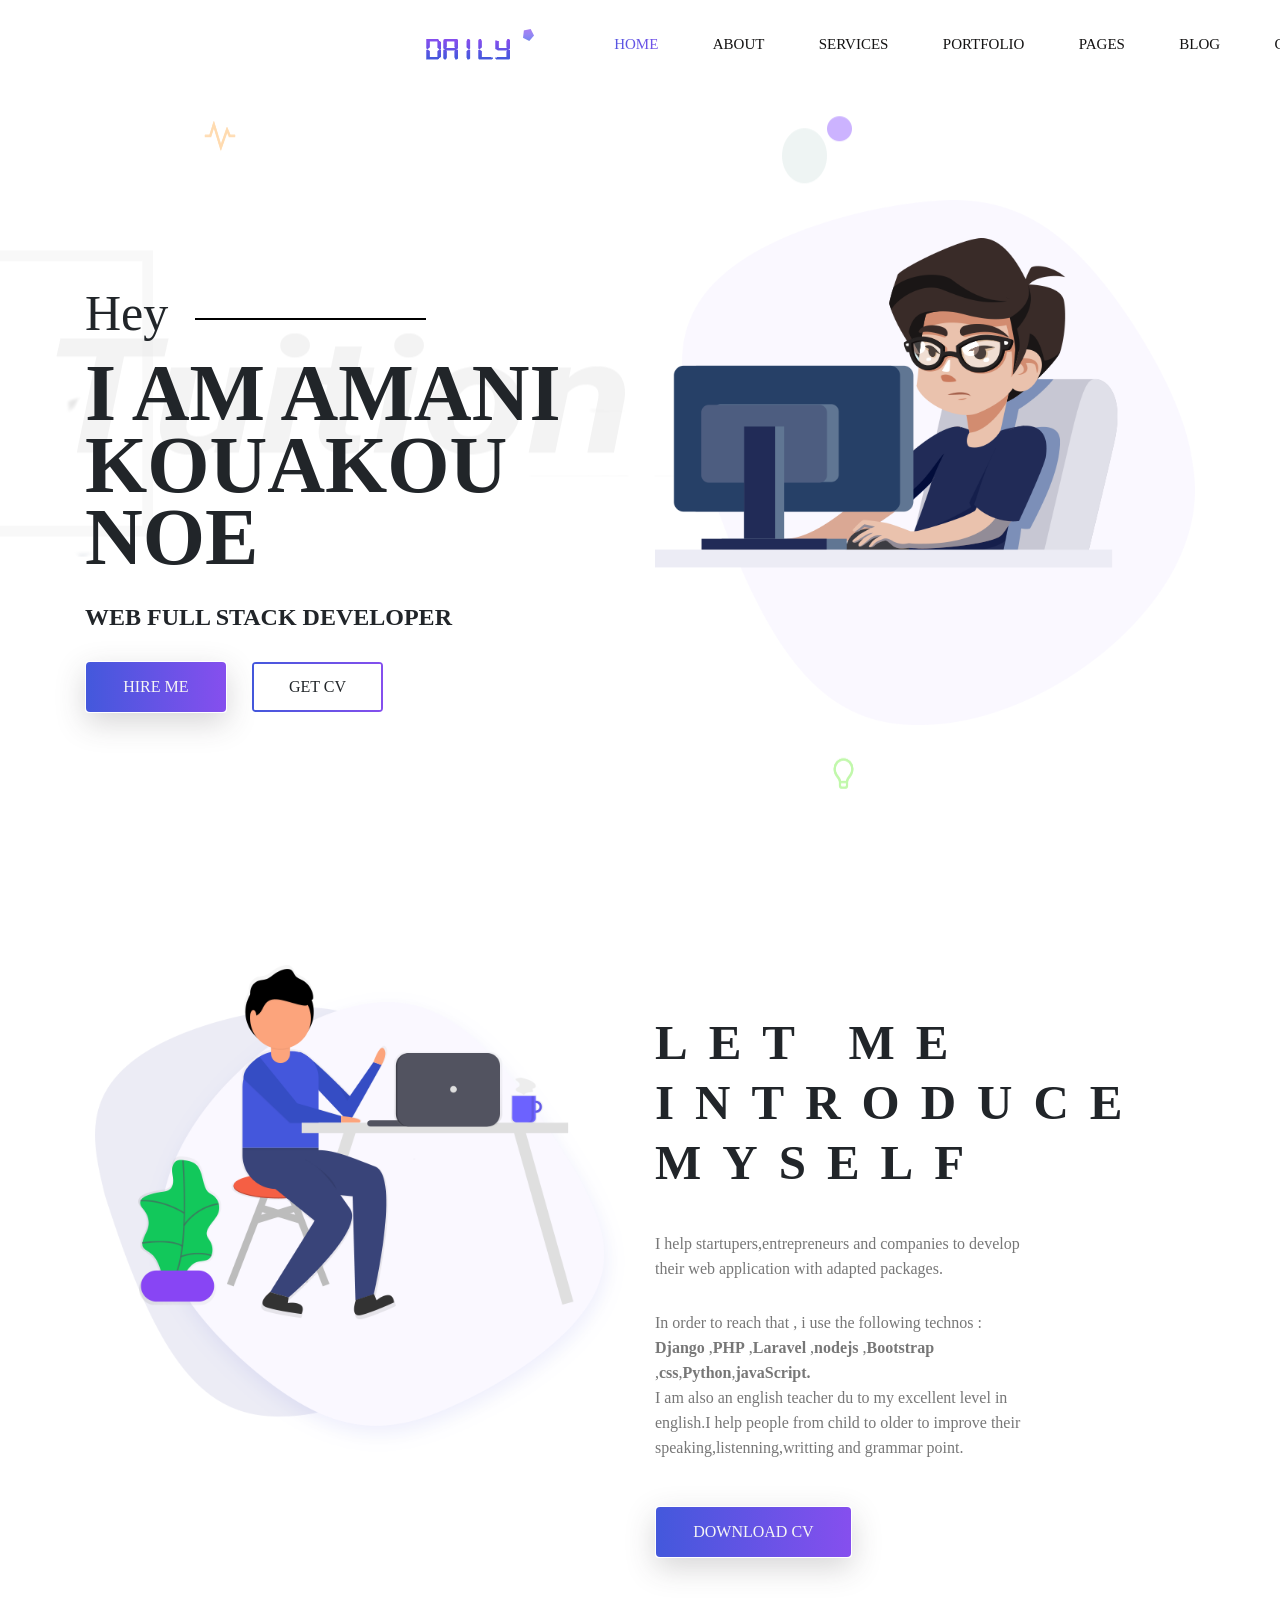
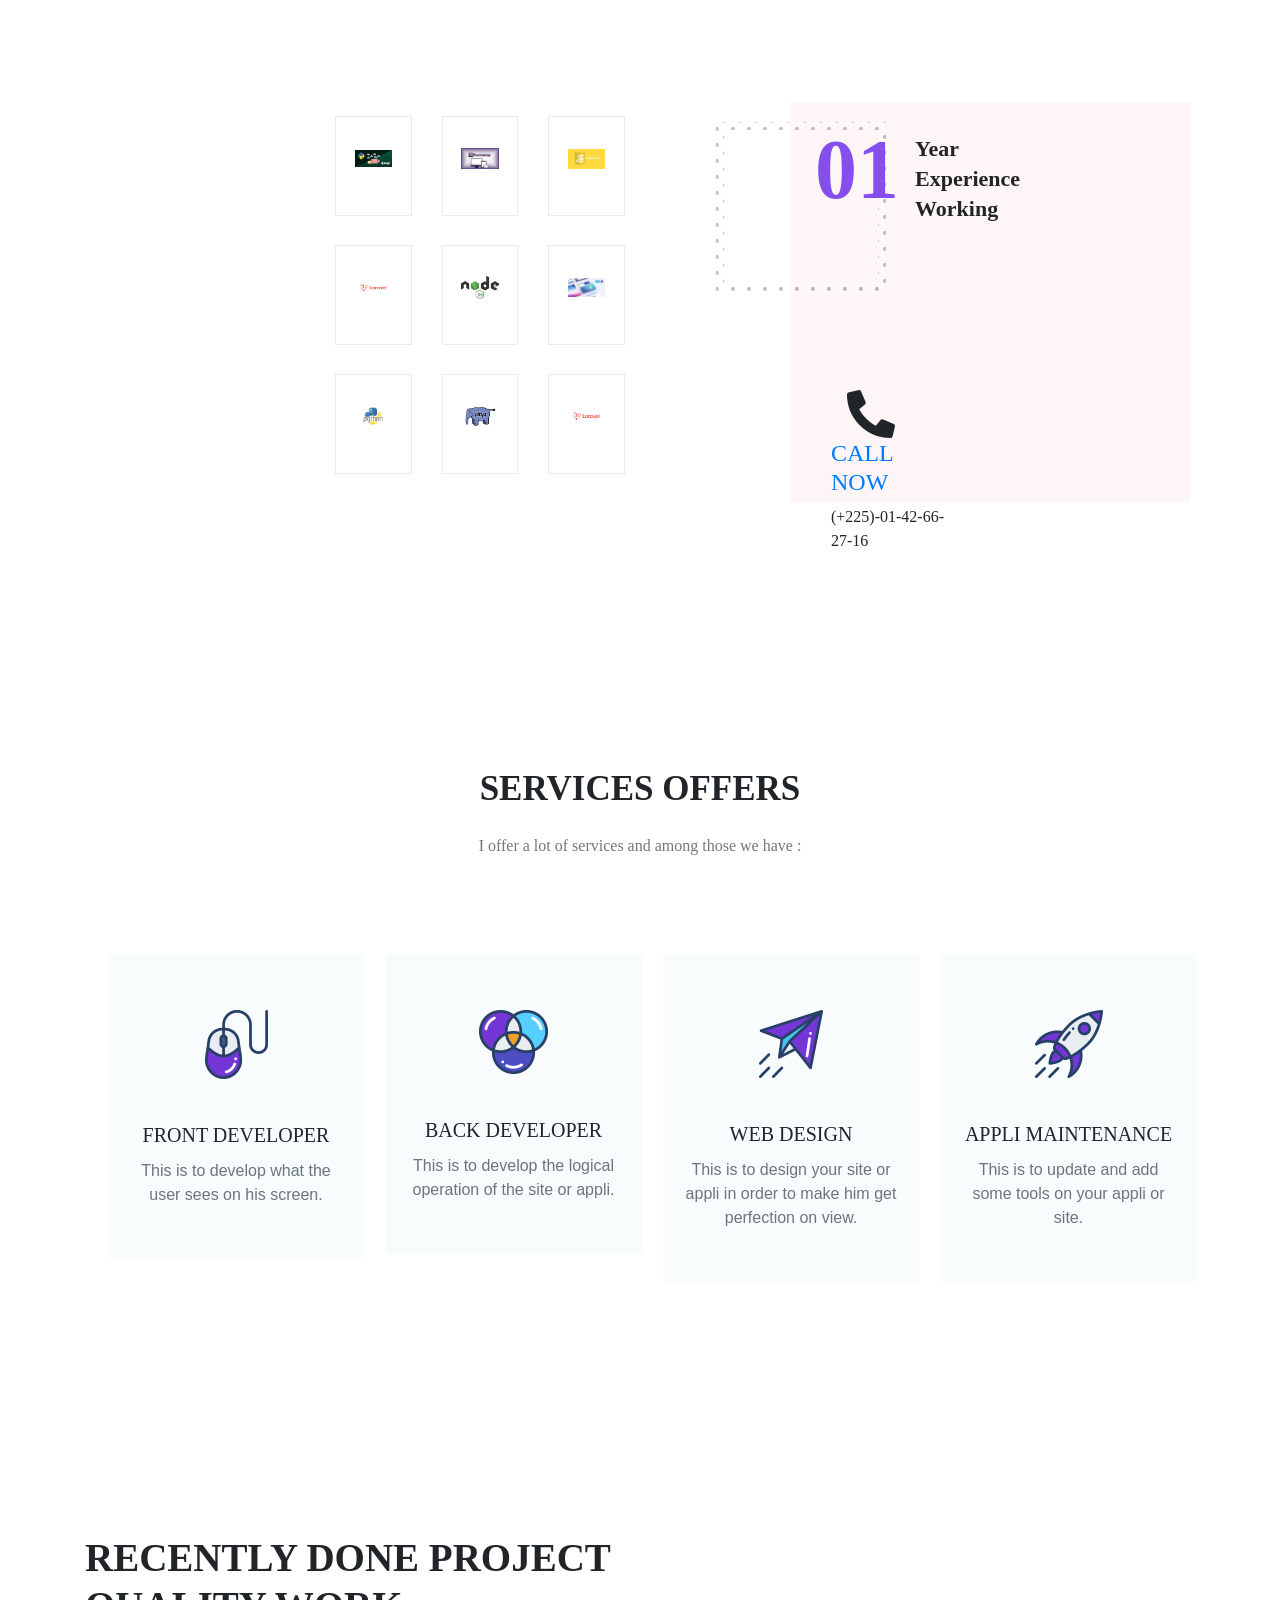
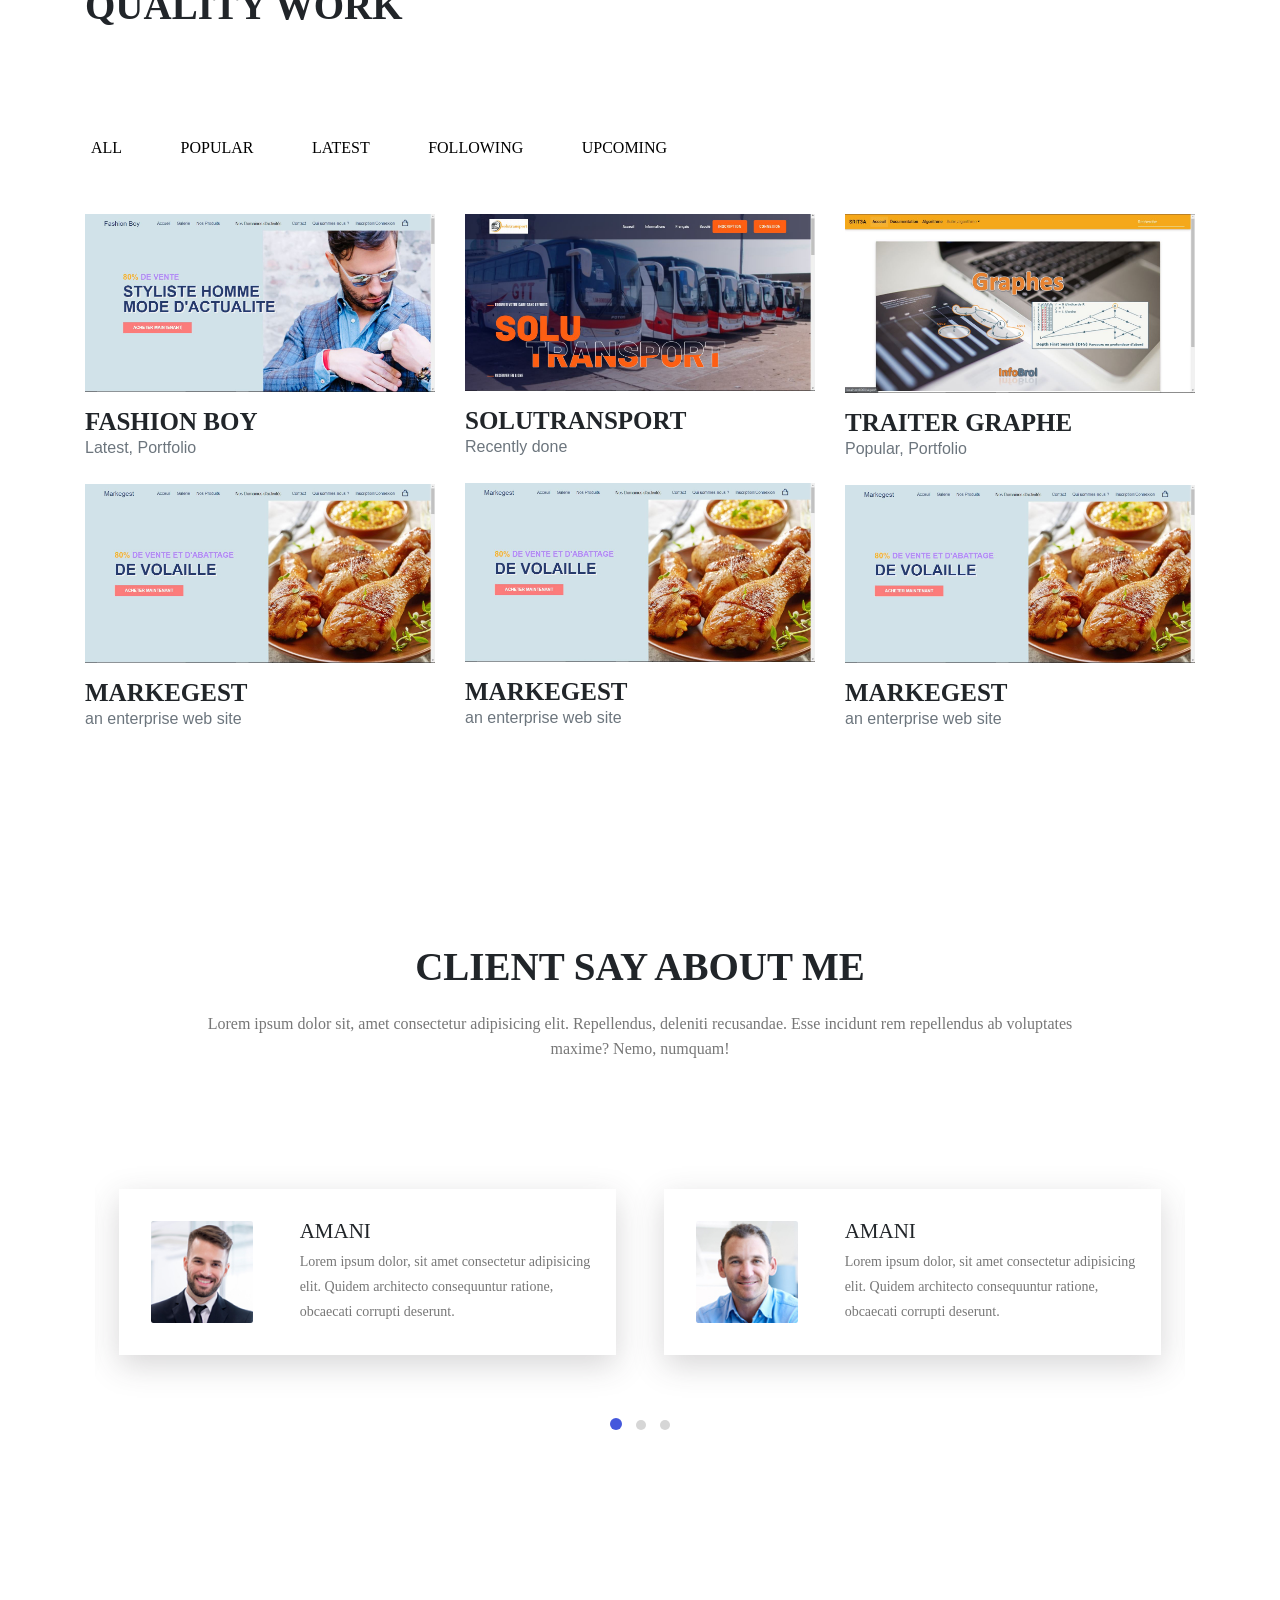
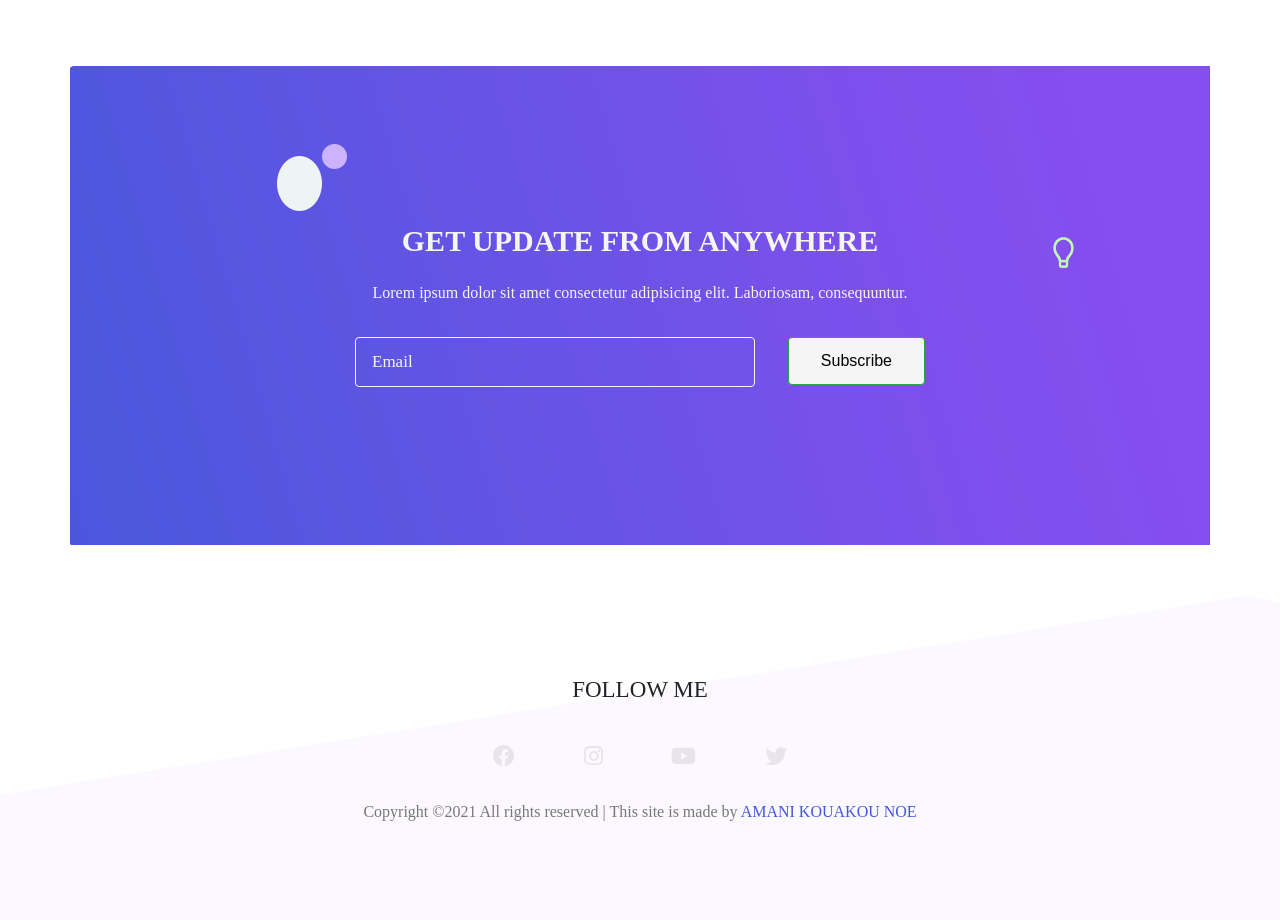
==== home.html @ 94e67806 "transformation en php" ====
<!DOCTYPE html>
<html lang="en">

<head>
    <meta charset="UTF-8">
    <meta name="viewport" content="width=device-width, initial-scale=1.0">
    <meta http-equiv="X-UA-Compatible" content="ie=edge">
    <title>AMANI NOE</title>


    <!--  Bootstrap css file  -->
    <link rel="stylesheet" href="./css/bootstrap.min.css">

    <!--  font awesome icons  -->
    <link rel="stylesheet" href="./css/all.min.css">


    <!--  Magnific Popup css file  -->
    <link rel="stylesheet" href="./vendor/Magnific-Popup/dist/magnific-popup.css">


    <!--  Owl-carousel css file  -->
    <link rel="stylesheet" href="./vendor/owl-carousel/css/owl.carousel.min.css">
    <link rel="stylesheet" href="./vendor/owl-carousel/css/owl.theme.default.min.css">


    <!--  custom css file  -->
    <link rel="stylesheet" href="./css/style.css">

    <!--  Responsive css file  -->
    <link rel="stylesheet" href="./css/responsive.css">

</head>

<body>


    <!--  ======================= Start Header Area ============================== -->

    <header class="header_area">
        <div class="main-menu">
            <nav class="navbar navbar-expand-lg navbar-light">
                <a class="navbar-brand" href="#"><img src="./img/logo.png" alt="logo"></a>
                <button class="navbar-toggler" type="button" data-toggle="collapse" data-target="#navbarNav"
                    aria-controls="navbarNav" aria-expanded="false" aria-label="Toggle navigation">
                    <span class="navbar-toggler-icon"></span>
                </button>
                <div class="collapse navbar-collapse" id="navbarNav">
                    <div class="mr-auto"></div>
                    <ul class="navbar-nav">
                        <li class="nav-item active">
                            <a class="nav-link" href="#">Home <span class="sr-only">(current)</span></a>
                        </li>
                        <li class="nav-item">
                            <a class="nav-link" href="#">about</a>
                        </li>
                        <li class="nav-item">
                            <a class="nav-link" href="#">services</a>
                        </li>
                        <li class="nav-item">
                            <a class="nav-link" href="#">portfolio</a>
                        </li>
                        <li class="nav-item">
                            <a class="nav-link" href="#">pages</a>
                        </li>
                        <li class="nav-item">
                            <a class="nav-link" href="#">blog</a>
                        </li>
                        <li class="nav-item">
                            <a class="nav-link" href="#">contact</a>
                        </li>

                    </ul>
                </div>
            </nav>
        </div>
    </header>

    <!--  ======================= End Header Area ============================== -->

    <!--  ======================= Start Main Area ================================ -->
    <main class="site-main">


        <!--  ======================= Start Banner Area =======================  -->
        <section class="site-banner">
            <div class="container">
                <div class="row">
                    <div class="col-lg-6 col-md-12 site-title">
                        <h3 class="title-text">Hey</h3>
                        <h1 class="title-text text-uppercase">I am AMANI KOUAKOU NOE</h1>
                        <h4 class="title-text text-uppercase">Web Full Stack Developer</h4>
                        <div class="site-buttons">
                            <div class="d-flex flex-row flex-wrap">
                                <button type="button" class="btn button primary-button mr-4 text-uppercase">hire
                                    me</button>
                                <button type="button" class="btn button secondary-button text-uppercase">Get cv</button>
                            </div>
                        </div>
                    </div>
                    <div class="col-lg-6 col-md-12 banner-image">
                        <img src="./img/banner/banner-image.png" alt="banner-img" class="img-fluid">
                    </div>
                </div>
            </div>
        </section>
        <!--  ======================= End Banner Area =======================  -->

        <!--  ========================= About Area ==========================  -->

        <section class="about-area">
            <div class="container-fluid">
                <div class="row">
                    <div class="col-lg-6 col-md-12">
                        <div class="about-image">
                            <img src="./img/about-us.png" alt="About us" class="img-fluid">
                        </div>
                    </div>
                    <div class="col-lg-6 col-md-12 about-title">
                        <h2 class="text-uppercase pt-5">
                            <span>Let me</span>
                            <span>introduce</span>
                            <span>myself</span>
                        </h2>
                        <div class="paragraph py-4 w-75">
                            <p class="para">
                                I help startupers,entrepreneurs and companies to develop their web application 
                                with adapted packages.
                            </p>
                            <p class="para">
                                In order to reach that , i use the following technos :</br><strong>Django</strong> ,<strong>PHP</strong> ,<strong>Laravel</strong> ,<strong>nodejs</strong> ,<strong>Bootstrap</strong> ,<strong>css</strong>,<strong>Python</strong>,<strong>javaScript.</strong></br>
                                I am also an english teacher du to my excellent level in english.I help people from child to older to improve their speaking,listenning,writting and grammar point.
                            </p>
                        </div>
                        <button type="button" class="btn button primary-button text-uppercase">Download cv</button>
                    </div>
                </div>
            </div>
        </section>

        <!--  ========================= End About Area ==========================  -->

        <!--  ======================== Brand Area ==============================  -->

        <section class="brand-area">
            <div class="container-fluid">
                <div class="row">
                    <div class="col-xl-6 col-lg-12 col-md-12">
                        <div class="first-row row">
                            <div class="col-lg-4 col-md-6 col-sm-6">
                                <div class="single-brand">
                                    <img src="./img/django.jpg" alt="Brand-1 ">
                                </div>
                            </div>
                            <div class="col-lg-4 col-md-6 col-sm-6">
                                <div class="single-brand">
                                    <img src="./img/bootstrap.jpg" alt="Brand-2 ">
                                </div>
                            </div>
                            <div class="col-lg-4 col-md-6 col-sm-6">
                                <div class="single-brand">
                                    <img src="./img/javascript.png" alt="Brand-3 ">
                                </div>
                            </div>
                            <div class="col-lg-4 col-md-6 col-sm-6">
                                <div class="single-brand">
                                    <img src="./img/laravel.png" alt="Brand-4">
                                </div>
                            </div>
                            <div class="col-lg-4 col-md-6 col-sm-6">
                                <div class="single-brand">
                                    <img src="./img/nodejs.png" alt="Brand-5 ">
                                </div>
                            </div>
                            <div class="col-lg-4 col-md-6 col-sm-6">
                                <div class="single-brand">
                                    <img src="./img/mdbootstrap.jpg" alt="Brand-6">
                                </div>
                            </div>
                            <div class="col-lg-4 col-md-6 col-sm-6">
                                <div class="single-brand">
                                    <img src="./img/python.jpg" alt="Brand-7 ">
                                </div>
                            </div>
                            <div class="col-lg-4 col-md-6 col-sm-6">
                                <div class="single-brand">
                                    <img src="./img/php.png" alt="Brand-8 ">
                                </div>
                            </div>
                            <div class="col-lg-4 col-md-6 col-sm-6">
                                <div class="single-brand">
                                    <img src="./img/laravel.png" alt="Brand-9">
                                </div>
                            </div>
                        </div>
                    </div>
                    <div class="col-xl-6 col-lg-12 col-md-12">
                        <div class="experience-area">
                            <div class="d-flex flex-row years-area">
                                <h2 class="p-3 years">01</h2>
                                <h2>
                                    <span>Year</span>
                                    <span>Experience</span>
                                    <span>Working</span>
                                </h2>
                            </div>
                            <div class="d-flex flex-row flex-wrap call-area">
                                <span><i class="fas fa-phone-alt fa-3x px-3"></i></span>
                                <div class="call-now">
                                    <a href="#" class="text-uppercase h4 font-roboto">Call Now</a>
                                    <span class="font-roboto py-2">(+225)-01-42-66-27-16</span>
                                </div>
                            </div>
                            <div class="bg-panel"></div>
                        </div>
                    </div>
                </div>
            </div>
        </section>

        <!--  ======================== End Brand Area ==============================  -->

        <!--  ====================== Start Services Area =============================  -->

        <section class="services-area">
            <div class="container">
                <div class="row">
                    <div class="col-lg-12 text-center services-title">
                        <h1 class="text-uppercase title-text">Services Offers</h1>
                        <p class="para">
                            I offer a lot of services and among those we have :
                        </p>
                    </div>
                </div>
                <div class="container services-list">
                    <div class="row">
                        <div class="col-lg-3 col-md-6 col-sm-12">
                            <div class="services">
                                <div class="sevices-img text-center py-4">
                                    <img src="./img/services/s1.png" alt="Services-1">
                                </div>
                                <div class="card-body text-center">
                                    <h5 class="card-title text-uppercase font-roboto">Front developer</h5>
                                    <p class="card-text text-secondary">
                                        This is to develop what the user sees on his screen.
                                    </p>
                                </div>
                            </div>
                        </div>
                        <div class="col-lg-3 col-md-6 col-sm-12">
                            <div class="services">
                                <div class="sevices-img text-center py-4">
                                    <img src="./img/services/s2.png" alt="Services-2">
                                </div>
                                <div class="card-body text-center">
                                    <h5 class="card-title text-uppercase font-roboto">Back developer</h5>
                                    <p class="card-text text-secondary">
                                        This is to develop the logical operation of the site or appli.
                                    </p>
                                </div>
                            </div>
                        </div>
                        <div class="col-lg-3 col-md-6 col-sm-12">
                            <div class="services">
                                <div class="sevices-img text-center py-4">
                                    <img src="./img/services/s3.png" alt="Services-3">
                                </div>
                                <div class="card-body text-center">
                                    <h5 class="card-title text-uppercase font-roboto">web design</h5>
                                    <p class="card-text text-secondary">
                                        This is to design your site or appli in order to make him get perfection on view.
                                    </p>
                                </div>
                            </div>
                        </div>
                        <div class="col-lg-3 col-md-6 col-sm-12">
                            <div class="services">
                                <div class="sevices-img text-center py-4">
                                    <img src="./img/services/s4.png" alt="Services-4">
                                </div>
                                <div class="card-body text-center">
                                    <h5 class="card-title text-uppercase font-roboto">appli maintenance</h5>
                                    <p class="card-text text-secondary">
                                        This is to update and add some tools on your appli or site.
                                    </p>
                                </div>
                            </div>
                        </div>
                    </div>
                </div>
            </div>
        </section>

        <!--  ====================== End Services Area =============================  -->

        <!--  ======================= Project Area =============================  -->

        <section class="project-area">
            <div class="container">
                <div class="project-title pb-5">
                    <h1 class="text-uppercase title-h1">Recently Done Project</h1>
                    <h1 class="text-uppercase title-h1">Quality Work</h1>
                </div>

                <div class="button-group">
                    <button type="button" class="active" id="btn1" data-filter="*">All</button>
                    <button type="button" data-filter=".popular">Popular</button>
                    <button type="button" data-filter=".latest">Latest</button>
                    <button type="button" data-filter=".following">Following</button>
                    <button type="button" data-filter=".upcoming">Upcoming</button>
                </div>

                <div class="row grid">
                    <div class="col-lg-4 col-md-6 col-sm-12 element-item latest">
                        <div class="our-project">
                            <div class="img">
                                <a class="" href="https://fashion-boy.herokuapp.com">
                                    <img src="./img/fshion_boy.JPG" alt="portfolio-1" class="img-fluid">
                                </a>
                            </div>
                            <div class="title py-4">
                                <h4 class="text-uppercase">Fashion Boy</h4>
                                <span class="text-secondary">Latest, Portfolio</span>
                            </div>
                        </div>
                    </div>
                    <div class="col-lg-4 col-md-6 col-sm-12 element-item popular">
                        <div class="our-project">
                            <div class="img">
                                <a class="" href="#">
                                    <img src="./img/solutrnsport.JPG" alt="portfolio-2" class="img-fluid">
                                </a>
                            </div>
                            <div class="title py-4">
                                <h4 class="text-uppercase">SoluTransport</h4>
                                <span class="text-secondary">Recently done</span>
                            </div>
                        </div>
                    </div>
                    <div class="col-lg-4 col-md-6 col-sm-12 element-item popular">
                        <div class="our-project">
                            <div class="img">
                                <a class="" href="#">
                                    <img src="./img/graphe.JPG" alt="portfolio-3" class="img-fluid">
                                </a>
                            </div>
                            <div class="title py-4">
                                <h4 class="text-uppercase">Traiter graphe</h4>
                                <span class="text-secondary">Popular, Portfolio</span>
                            </div>
                        </div>
                    </div>
                    <div class="col-lg-4 col-md-6 col-sm-12 element-item upcoming">
                        <div class="our-project">
                            <div class="img">
                                <a class="#" href="#">
                                    <img src="./img/markegest.JPG" alt="portfolio-4" class="img-fluid">
                                </a>
                            </div>
                            <div class="title py-4">
                                <h4 class="text-uppercase">Markegest</h4>
                                <span class="text-secondary">an enterprise web site</span>
                            </div>
                        </div>
                    </div>
                     <div class="col-lg-4 col-md-6 col-sm-12 element-item upcoming">
                        <div class="our-project">
                            <div class="img">
                                <a class="#" href="#">
                                    <img src="./img/markegest.JPG" alt="portfolio-4" class="img-fluid">
                                </a>
                            </div>
                            <div class="title py-4">
                                <h4 class="text-uppercase">Markegest</h4>
                                <span class="text-secondary">an enterprise web site</span>
                            </div>
                        </div>
                    </div>
                    <div class="col-lg-4 col-md-6 col-sm-12 element-item upcoming">
                        <div class="our-project">
                            <div class="img">
                                <a class="#" href="#">
                                    <img src="./img/markegest.JPG" alt="portfolio-4" class="img-fluid">
                                </a>
                            </div>
                            <div class="title py-4">
                                <h4 class="text-uppercase">Markegest</h4>
                                <span class="text-secondary">an enterprise web site</span>
                            </div>
                        </div>
                    </div>
                   
                </div>
            </div>
        </section>

        <!--  ======================= End Project Area =============================  -->

        <!--  ======================== About Me Area ==============================  -->

        <section class="about-area">
            <div class="container">
                <div class="row text-center">
                    <div class="col-12">
                        <div class="about-title">
                            <h1 class="text-uppercase title-h1">Client Say about me</h1>
                            <p class="para">
                                Lorem ipsum dolor sit, amet consectetur adipisicing elit. Repellendus, deleniti
                                recusandae. Esse incidunt rem repellendus ab voluptates maxime? Nemo, numquam!
                            </p>
                        </div>
                    </div>
                </div>
            </div>

            <div class="container carousel py-lg-5">
                <div class="owl-carousel owl-theme">
                    <div class="client row">
                        <div class="col-lg-4 col-md-12 client-img">
                            <img src="./img/testimonials/t1.jpg" alt="img1" class="img-fluid">
                        </div>
                        <div class="col-lg-8 col-md-12 about-client">
                            <h4 class="text-uppercase">AMANI</h4>
                            <p class="para">Lorem ipsum dolor, sit amet consectetur adipisicing elit. Quidem architecto
                                consequuntur ratione, obcaecati corrupti deserunt.</p>
                        </div>
                    </div>
                    <div class="client row">
                        <div class="col-lg-4 col-md-12 client-img">
                            <img src="./img/testimonials/t2.jpg" alt="img2" class="img-fluid">
                        </div>
                        <div class="col-lg-8 col-md-12 about-client">
                            <h4 class="text-uppercase">AMANI</h4>
                            <p class="para">Lorem ipsum dolor, sit amet consectetur adipisicing elit. Quidem architecto
                                consequuntur ratione, obcaecati corrupti deserunt.</p>
                        </div>
                    </div>
                    <div class="client row">
                        <div class="col-lg-4 col-md-12 client-img">
                            <img src="./img/testimonials/t1.jpg" alt="img1" class="img-fluid">
                        </div>
                        <div class="col-lg-8 col-md-12 about-client">
                            <h4 class="text-uppercase">AMANI</h4>
                            <p class="para">Lorem ipsum dolor, sit amet consectetur adipisicing elit. Quidem architecto
                                consequuntur ratione, obcaecati corrupti deserunt.</p>
                        </div>
                    </div>
                    <div class="client row">
                        <div class="col-lg-4 col-md-12 client-img">
                            <img src="./img/testimonials/t2.jpg" alt="img2" class="img-fluid">
                        </div>
                        <div class="col-lg-8 col-md-12 about-client">
                            <h4 class="text-uppercase">AMANI</h4>
                            <p class="para">Lorem ipsum dolor, sit amet consectetur adipisicing elit. Quidem architecto
                                consequuntur ratione, obcaecati corrupti deserunt.</p>
                        </div>
                    </div>
                    <div class="client row">
                        <div class="col-lg-4 col-md-12 client-img">
                            <img src="./img/testimonials/t1.jpg" alt="img1" class="img-fluid">
                        </div>
                        <div class="col-lg-8 col-md-12 about-client">
                            <h4 class="text-uppercase">AMANI</h4>
                            <p class="para">Lorem ipsum dolor, sit amet consectetur adipisicing elit. Quidem architecto
                                consequuntur ratione, obcaecati corrupti deserunt.</p>
                        </div>
                    </div>
                    <div class="client row">
                        <div class="col-lg-4 col-md-12 client-img">
                            <img src="./img/testimonials/t2.jpg" alt="img2" class="img-fluid">
                        </div>
                        <div class="col-lg-8 col-md-12 about-client">
                            <h4 class="text-uppercase">AMANI</h4>
                            <p class="para">Lorem ipsum dolor, sit amet consectetur adipisicing elit. Quidem architecto
                                consequuntur ratione, obcaecati corrupti deserunt.</p>
                        </div>
                    </div>
                </div>
            </div>

        </section>

        <!--  ======================== End About Me Area ==============================  -->

        <!--  ========================== Subscribe me Area ============================  -->
        <section class="subscribe-us-area">
            <div class="container subscribe">
                <div class="row">
                    <div class="col-lg-12 text-center subscribe-title">
                        <h4 class="text-uppercase">Get Update From anywhere</h4>
                        <p class="para">Lorem ipsum dolor sit amet consectetur adipisicing elit. Laboriosam,
                            consequuntur.</p>
                    </div>
                </div>
                <div class="d-sm-flex justify-content-center">
                    <form class="w-50">
                        <div class="row d-flex flex-row flex-wrap">
                            <div class="col input-textbox">
                                <input type="text" id="txtemail" class="form-control" placeholder="Email">
                            </div>
                            <div class="col">
                                <div class="btn-submit">
                                    <button type="submit" class="btn btn-success float-right">Subscribe</button>
                                </div>
                            </div>
                        </div>
                    </form>
                </div>
            </div>
        </section>
        <!--  ========================== End Subscribe me Area ============================  -->


    </main>
    <!--  ======================= End Main Area ================================ -->

    <footer class="footer-area">
        <div class="container">
            <div class="">
                <!-- <div class="site-logo text-center py-4">
                    <a href="#"><img src="./img/logo.png" alt="logo"></a>
                </div> -->
                <div class="social text-center">
                    <h5 class="text-uppercase">Follow me</h5>
                    <a href="#"><i class="fab fa-facebook"></i></a>
                    <a href="#"><i class="fab fa-instagram"></i></a>
                    <a href="#"><i class="fab fa-youtube"></i></a>
                    <a href="#"><i class="fab fa-twitter"></i></a>
                </div>
                <div class="copyrights text-center">
                    <p class="para">
                        Copyright ©2021 All rights reserved | This site is made by
                        <a href="#"><span style="color: var(--primary-color);">AMANI KOUAKOU NOE</span></a>
                    </p>
                </div>
            </div>
        </div>
    </footer>


    <!--  Jquery js file  -->
    <script src="./js/jquery.3.4.1.js"></script>

    <!--  Bootstrap js file  -->
    <script src="./js/bootstrap.min.js"></script>

    <!--  isotope js library  -->
    <script src="./vendor/isotope/isotope.min.js"></script>

    <!--  Magnific popup script file  -->
    <script src="./vendor/Magnific-Popup/dist/jquery.magnific-popup.min.js"></script>

    <!--  Owl-carousel js file  -->
    <script src="./vendor/owl-carousel/js/owl.carousel.min.js"></script>

    <!--  custom js file  -->
    <script src="./js/main.js"></script>


</body>

</html>
---- css/style.css ----
/* import fonts from fonts.css file */ 
@import url(./fonts.css);


/* css variables */ 
@import url(./partials/_variables.css);

/* import global styling */ 
@import url(./partials/_global.css);


/* start navigation */ 

.header_area .main-menu .navbar .navbar-brand{
    padding: 0 2rem 0 5rem;
}

.header_area .main-menu .navbar{
    padding: 1rem 20rem ;
}

.header_area .main-menu .nav-item .nav-link{
    font: normal 500 15px/2px var(--roboto);
    text-transform: uppercase;
    padding: 1.7rem;
    color: var(--title-color);
}

.header_area .main-menu .navbar-nav .active a{
    background: var(--gradient-color);
    -webkit-background-clip: text;
    -webkit-text-fill-color: transparent;
    background-clip: text;
}

.header_area .main-menu .navbar-nav a:hover{
    background: var(--gradient-color);
    -webkit-background-clip: text;
    -webkit-text-fill-color: transparent;
    background-clip: text;
}


/* end navigation */ 

/* Banner Area */ 

.site-main .site-banner {
    background: url(../img/banner/home-banner.png) no-repeat 0% 50%;
}

.site-main .site-banner .site-title h3{
    padding-top: 35%;
    font-weight: 500;
}

.site-main .site-banner .site-title h3::after{
    content: " ";
    height: 2px;
    width: 18vw;
    background: black;
    display: inline-block;
    margin-left: 5%;
    transform: translateY(-10px);
}

.site-main .site-banner .site-title h1{
    font-size: 5rem;
}

.site-main .site-banner .site-title h4{
    font-size: 1.5rem;
}

.site-main .site-banner .banner-image > img{
    padding: 7rem 0;
    width: 90rem;
}



/* End Banner Area */ 

/* Start About Area */ 

.site-main .about-area{
    padding: 8rem 5rem;
}

.site-main .about-area .about-title h2 > span{
    display: block;
    font: normal bold 49px/ 60px var(--roboto);
    letter-spacing: 21px;
}

.site-main .about-area .about-title .paragraph > p{
    padding: .4rem 0;
}

/* End About Area */ 


/* Start Brand Area */ 

.site-main .brand-area{
    padding: 1rem 20rem;
    margin-bottom: 4rem;
}

.site-main .brand-area .first-row .col-lg-4{
    display: flex;
    justify-content: center;
}

.site-main .brand-area .first-row .col-lg-4 > .single-brand{
    border: 1px solid var(--border-color);
    text-align: center;
    padding: 1.8rem 0rem;
    margin: .9rem 0;
    width: 180px;
    height: 100px;
    cursor: pointer;
    transition: transform .4s ease;
}

.site-main .brand-area .first-row .col-lg-4 > .single-brand > img{
    width: 50%;
}

.site-main .brand-area .first-row .col-lg-4 > .single-brand:hover{
    box-shadow: var(--box-shadow);
    transform: scale(1.1);
}

.site-main .brand-area .first-row .col-lg-4 > .single-brand:hover > img{
    filter: brightness(0.15);
}

.site-main .brand-area .experience-area{
    padding-left: 1rem;
}

.site-main .brand-area .experience-area span{
    display: block;
}

.site-main .brand-area .experience-area .years-area{
    background: url(../img/client-info-bg.png) no-repeat 45px 20px;
    padding: 2rem 0;
    width: 40rem;
    height: 18rem;
    padding-left: 8rem;
    position: relative;
}

.site-main .brand-area .experience-area .bg-panel{
    position: absolute;
    left: -190px; top: 0%;
    background: #e029290a;
    width: 400px;
    height: 400px;
    margin-left: 340px;
    z-index: -1;
}

.site-main .brand-area .experience-area .years-area .years{
    font: normal bold 84px/40px var(--roboto);
    color: var(--primary-color2);
    z-index: 2;
}

.site-main .brand-area .experience-area .years-area h2 > span{
    font: normal 600 22px/30px var(--roboto);
}

.site-main .brand-area .experience-area .call-area{
    padding-left: 10rem;
}

/* End Brand Area */ 

/* Services Area */ 

.site-main .services-area{
    padding: 7rem 2rem;
}

.site-main .services-area .services-title{
    padding: 0 14rem;
}

.site-main .services-area .services-title h1{
    font-size: 35px;
}

.site-main > .services-area .services{
    background: rgba(248, 252, 253, 0.973);
    padding: 2rem 0;
    width: 16rem;
    margin: 5rem .5rem;
    transition: box-shadow .7s ease;
}

.site-main > .services-area .services:hover{
    box-shadow: var(--box-shadow);
}



/* End Services Area */ 


/* Project Area */ 

.site-main .project-area{
    padding: 4rem 0;
}

.site-main .project-area .button-group button{
    background: transparent;
    border: none;
    font: normal 500 16px/130px var(--roboto);
    text-transform: uppercase;
}

.site-main .project-area .button-group button + button{
    padding-left: 3rem;
}

.site-main .project-area .grid .our-project > .title h4{
    font: normal 700 25px/12px var(--roboto);
}

.site-main .project-area .grid .our-project .img a:hover img{
    filter: brightness(1.1) drop-shadow(1px 8px 30px #b1afaf);
}


/* End Project Area */ 


/* About Me */ 

.site-main .about-area .about-title p{
    padding: 1rem 7rem;
}

.site-main .about-area .client{
    background: #ffffff10;
    box-shadow: var(--box-shadow);
    margin: 3rem 0rem;
}

.site-main .about-area .client .client-img{
    padding: 2rem;
}

.site-main .about-area .client .about-client{
    padding-top: 2rem;
}

.site-main .about-area .client .about-client h4{
    font: normal 500 21px/ 20px var(--roboto);
}

.site-main .about-area .client .about-client p{
    font-size: 14px;
}

.site-main .about-area .owl-carousel .owl-item{
    display: flex;
    justify-content: center;
    padding: 0 1.5rem;
}

.site-main .about-area .owl-carousel .owl-dots .owl-dot.active span{
    background: var(--primary-color);
    width: 12px;
    height: 12px;
}



/* End About Me */ 

/* Subscribe me */ 

.site-main .subscribe-us-area .subscribe{
    background: url(../img/subscribe-bg.png) no-repeat;
    padding: 10rem 0;
    margin: 3rem auto;
}

.site-main .subscribe-us-area .subscribe .subscribe-title h4{
    font: normal 700 30px/ 30px var(--roboto);
    color: whitesmoke;
}

.site-main .subscribe-us-area .subscribe .subscribe-title p{
    color: whitesmoke;
    padding: 1rem 4rem;
}

.site-main .subscribe-us-area .subscribe form .input-textbox input{
    width: 400px;
    padding: 1.5rem 1rem;
    border: 1px solid whitesmoke;
    background: transparent;
    color: white;
    font: normal 500 17px/20px var(--roboto);
}

.site-main .subscribe-us-area .subscribe form .input-textbox input::placeholder{
    color: whitesmoke;
}

.site-main .subscribe-us-area .subscribe form .btn-submit button{
    background: whitesmoke;
    color: #000;
    padding: .7rem 2rem;
}

/* End subscribe me */ 

/* Footer Area */ 

footer.footer-area{
    padding: 5rem 0;
    background: url(../img/footer-bg.png) no-repeat;
}

footer.footer-area .social h5{
    font: normal 500 23px/ 30px var(--roboto);
}

footer.footer-area .social a > i{
    font-size:22px;
    padding: 2rem;
    color: var(--border-color);
}

footer.footer-area .social a:hover > i{
    color: var(--primary-color);
}


/* End Footer */
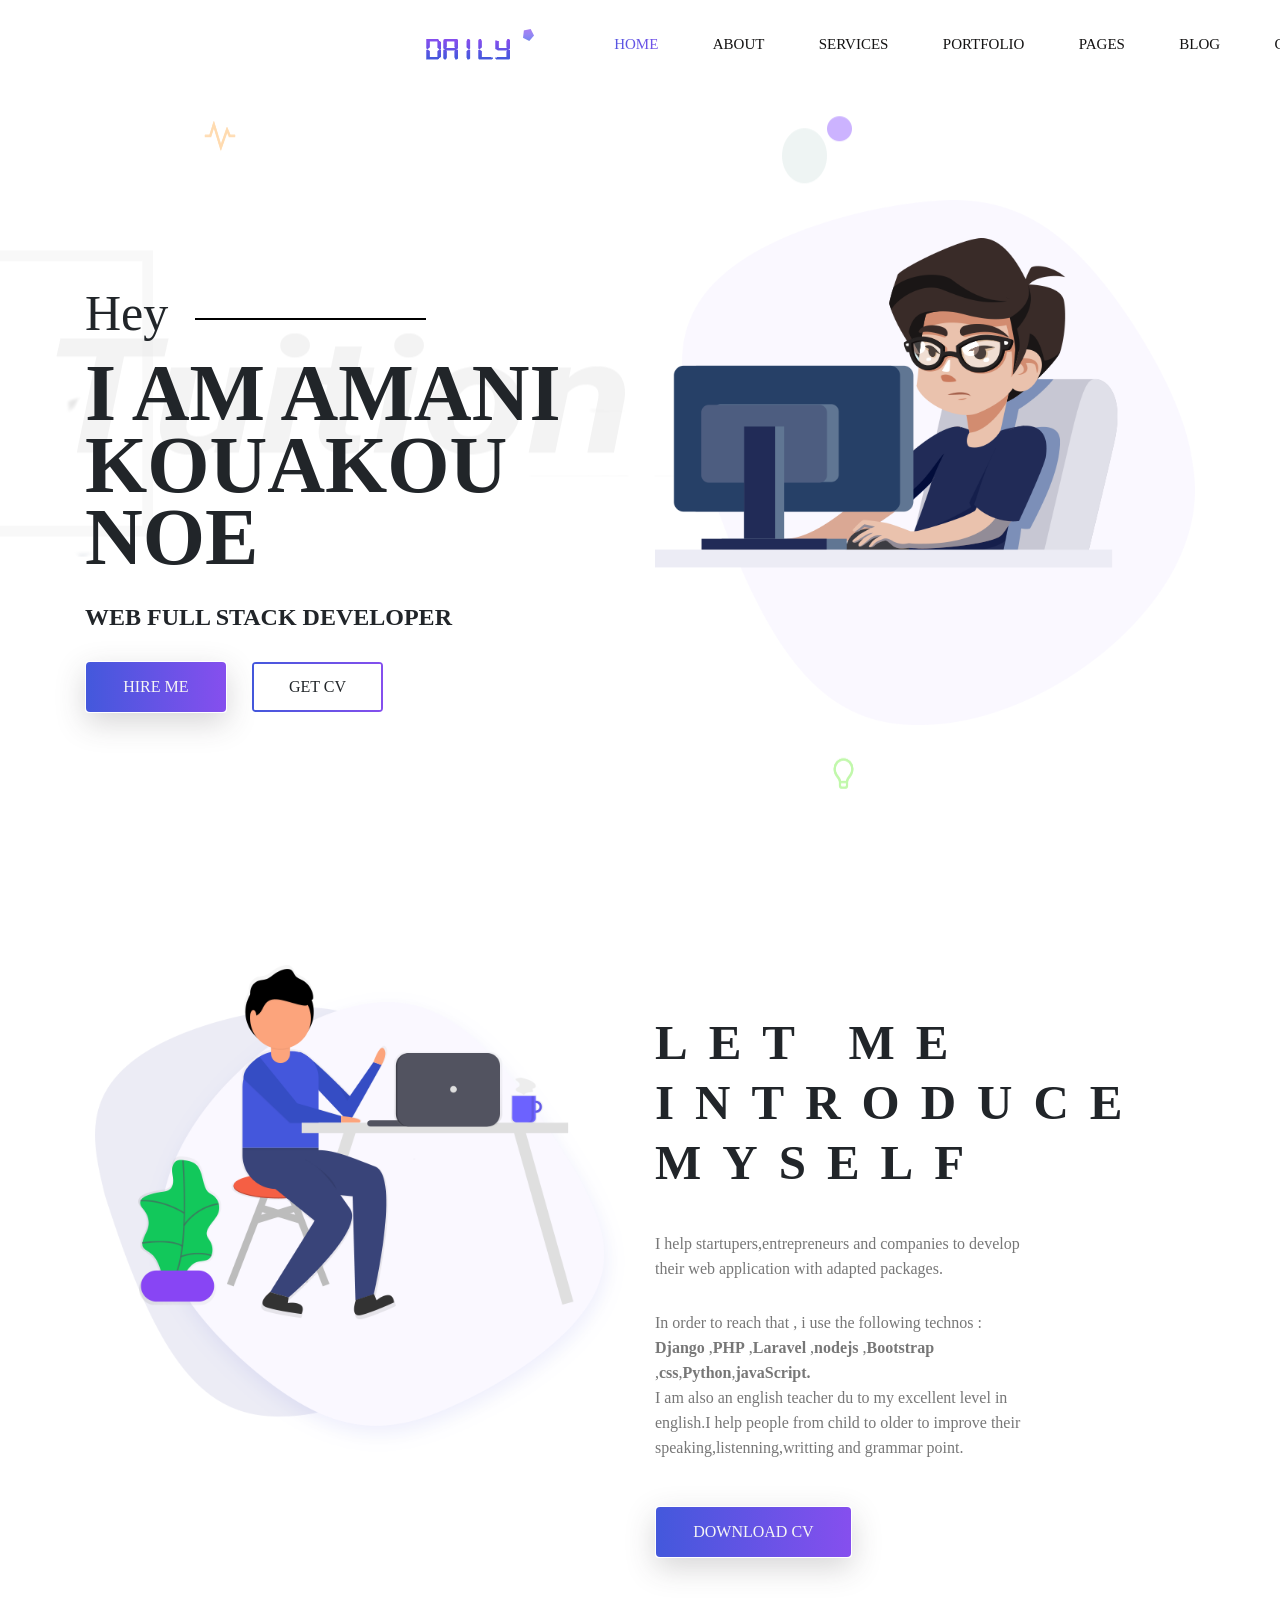
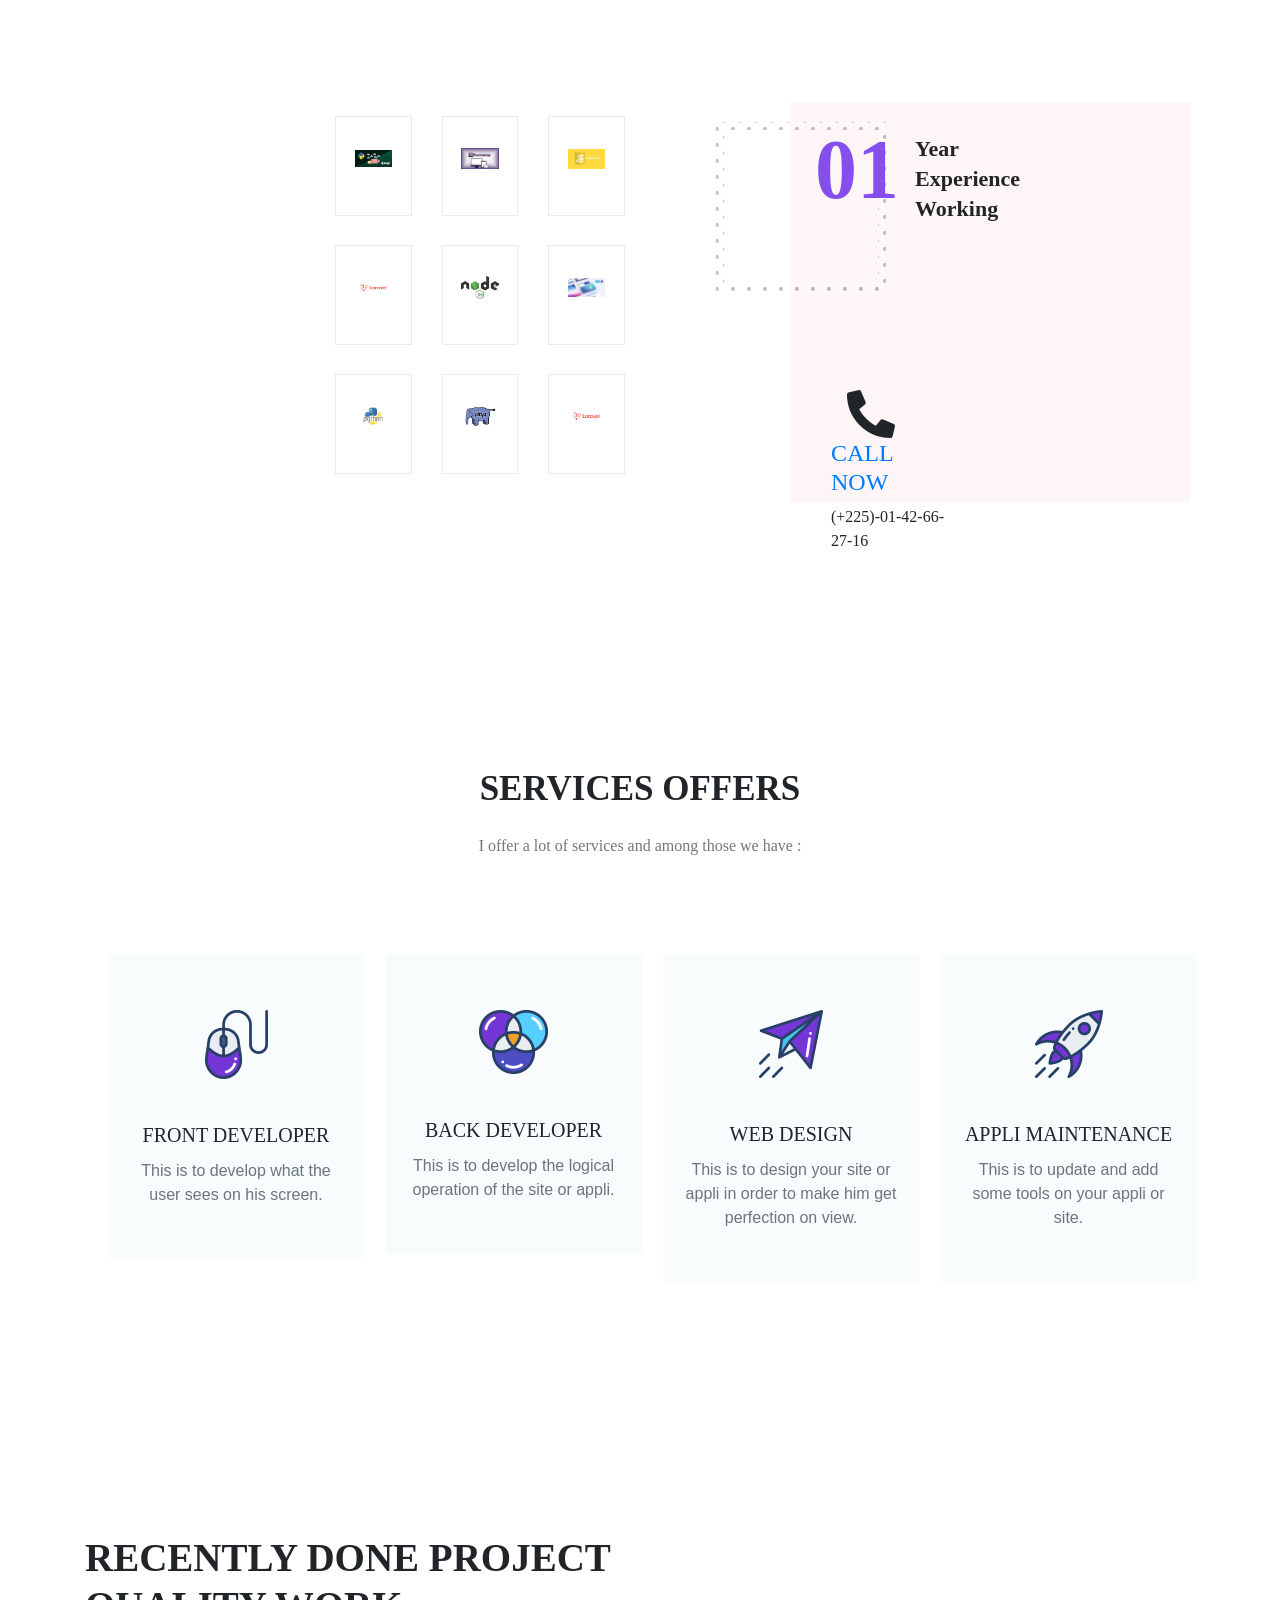
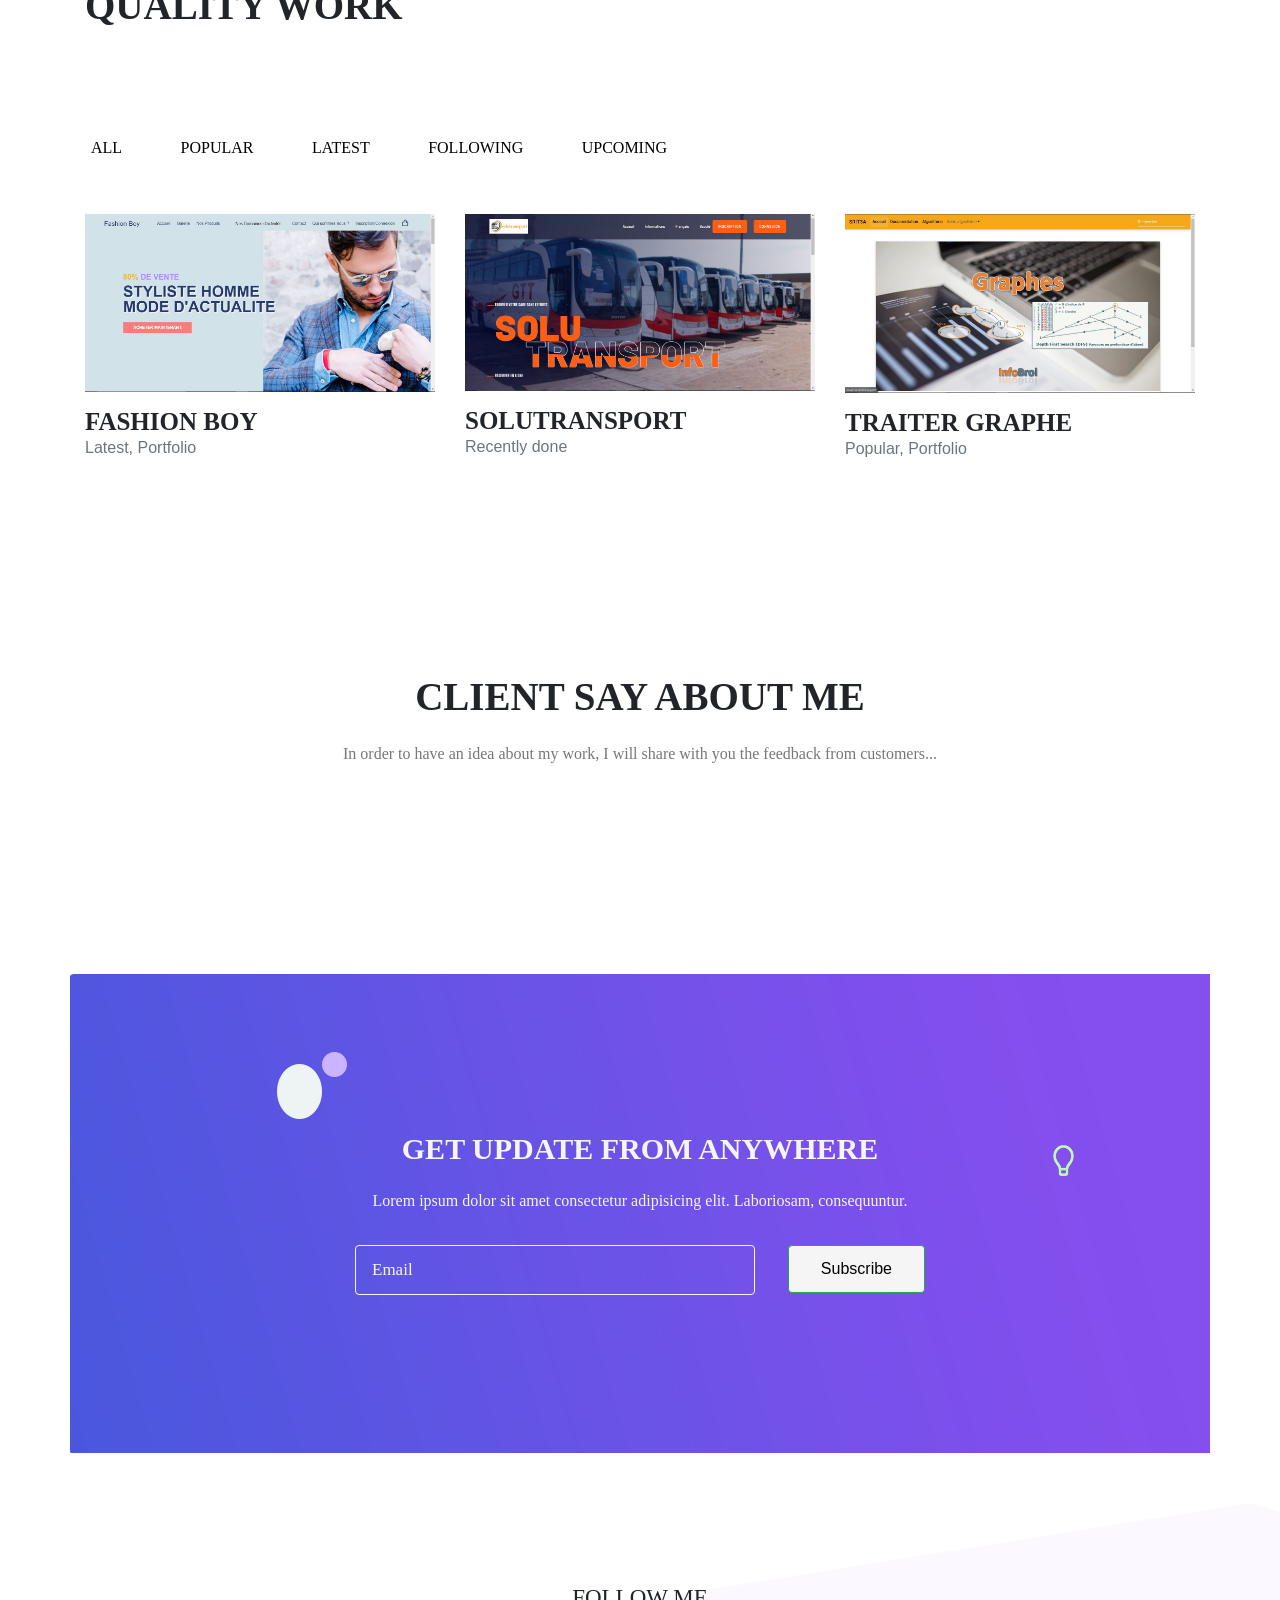
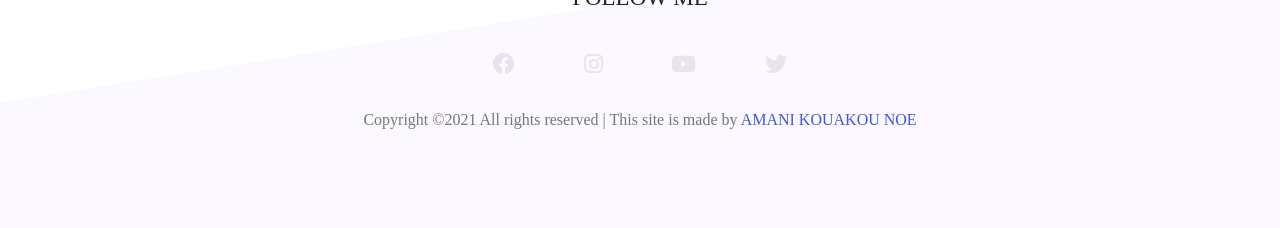
==== commit 918a8b6b: "suppresion de pictures" ====
--- a/home.html
+++ b/home.html
@@ -350,6 +350,32 @@
                             </div>
                         </div>
                     </div>
+                    <!-- <div class="col-lg-4 col-md-6 col-sm-12 element-item upcoming">
+                        <div class="our-project">
+                            <div class="img">
+                                <a class="#" href="#">
+                                    <img src="./img/markegest.JPG" alt="portfolio-4" class="img-fluid">
+                                </a>
+                            </div>
+                            <div class="title py-4">
+                                <h4 class="text-uppercase">Markegest</h4>
+                                <span class="text-secondary">an enterprise web site</span>
+                            </div>
+                        </div>
+                    </div>
+                     <div class="col-lg-4 col-md-6 col-sm-12 element-item upcoming">
+                        <div class="our-project">
+                            <div class="img">
+                                <a class="#" href="#">
+                                    <img src="./img/markegest.JPG" alt="portfolio-4" class="img-fluid">
+                                </a>
+                            </div>
+                            <div class="title py-4">
+                                <h4 class="text-uppercase">Markegest</h4>
+                                <span class="text-secondary">an enterprise web site</span>
+                            </div>
+                        </div>
+                    </div>
                     <div class="col-lg-4 col-md-6 col-sm-12 element-item upcoming">
                         <div class="our-project">
                             <div class="img">
@@ -362,33 +388,7 @@
                                 <span class="text-secondary">an enterprise web site</span>
                             </div>
                         </div>
-                    </div>
-                     <div class="col-lg-4 col-md-6 col-sm-12 element-item upcoming">
-                        <div class="our-project">
-                            <div class="img">
-                                <a class="#" href="#">
-                                    <img src="./img/markegest.JPG" alt="portfolio-4" class="img-fluid">
-                                </a>
-                            </div>
-                            <div class="title py-4">
-                                <h4 class="text-uppercase">Markegest</h4>
-                                <span class="text-secondary">an enterprise web site</span>
-                            </div>
-                        </div>
-                    </div>
-                    <div class="col-lg-4 col-md-6 col-sm-12 element-item upcoming">
-                        <div class="our-project">
-                            <div class="img">
-                                <a class="#" href="#">
-                                    <img src="./img/markegest.JPG" alt="portfolio-4" class="img-fluid">
-                                </a>
-                            </div>
-                            <div class="title py-4">
-                                <h4 class="text-uppercase">Markegest</h4>
-                                <span class="text-secondary">an enterprise web site</span>
-                            </div>
-                        </div>
-                    </div>
+                    </div> -->
                    
                 </div>
             </div>
@@ -405,15 +405,15 @@
                         <div class="about-title">
                             <h1 class="text-uppercase title-h1">Client Say about me</h1>
                             <p class="para">
-                                Lorem ipsum dolor sit, amet consectetur adipisicing elit. Repellendus, deleniti
-                                recusandae. Esse incidunt rem repellendus ab voluptates maxime? Nemo, numquam!
+                                In order to have an idea about my work,
+                                I will share with you the feedback from customers...
                             </p>
                         </div>
                     </div>
                 </div>
             </div>
 
-            <div class="container carousel py-lg-5">
+            <!-- <div class="container carousel py-lg-5">
                 <div class="owl-carousel owl-theme">
                     <div class="client row">
                         <div class="col-lg-4 col-md-12 client-img">
@@ -474,8 +474,8 @@
                             <p class="para">Lorem ipsum dolor, sit amet consectetur adipisicing elit. Quidem architecto
                                 consequuntur ratione, obcaecati corrupti deserunt.</p>
                         </div>
-                    </div>
-                </div>
+                    </div>-->
+                </div> 
             </div>
 
         </section>
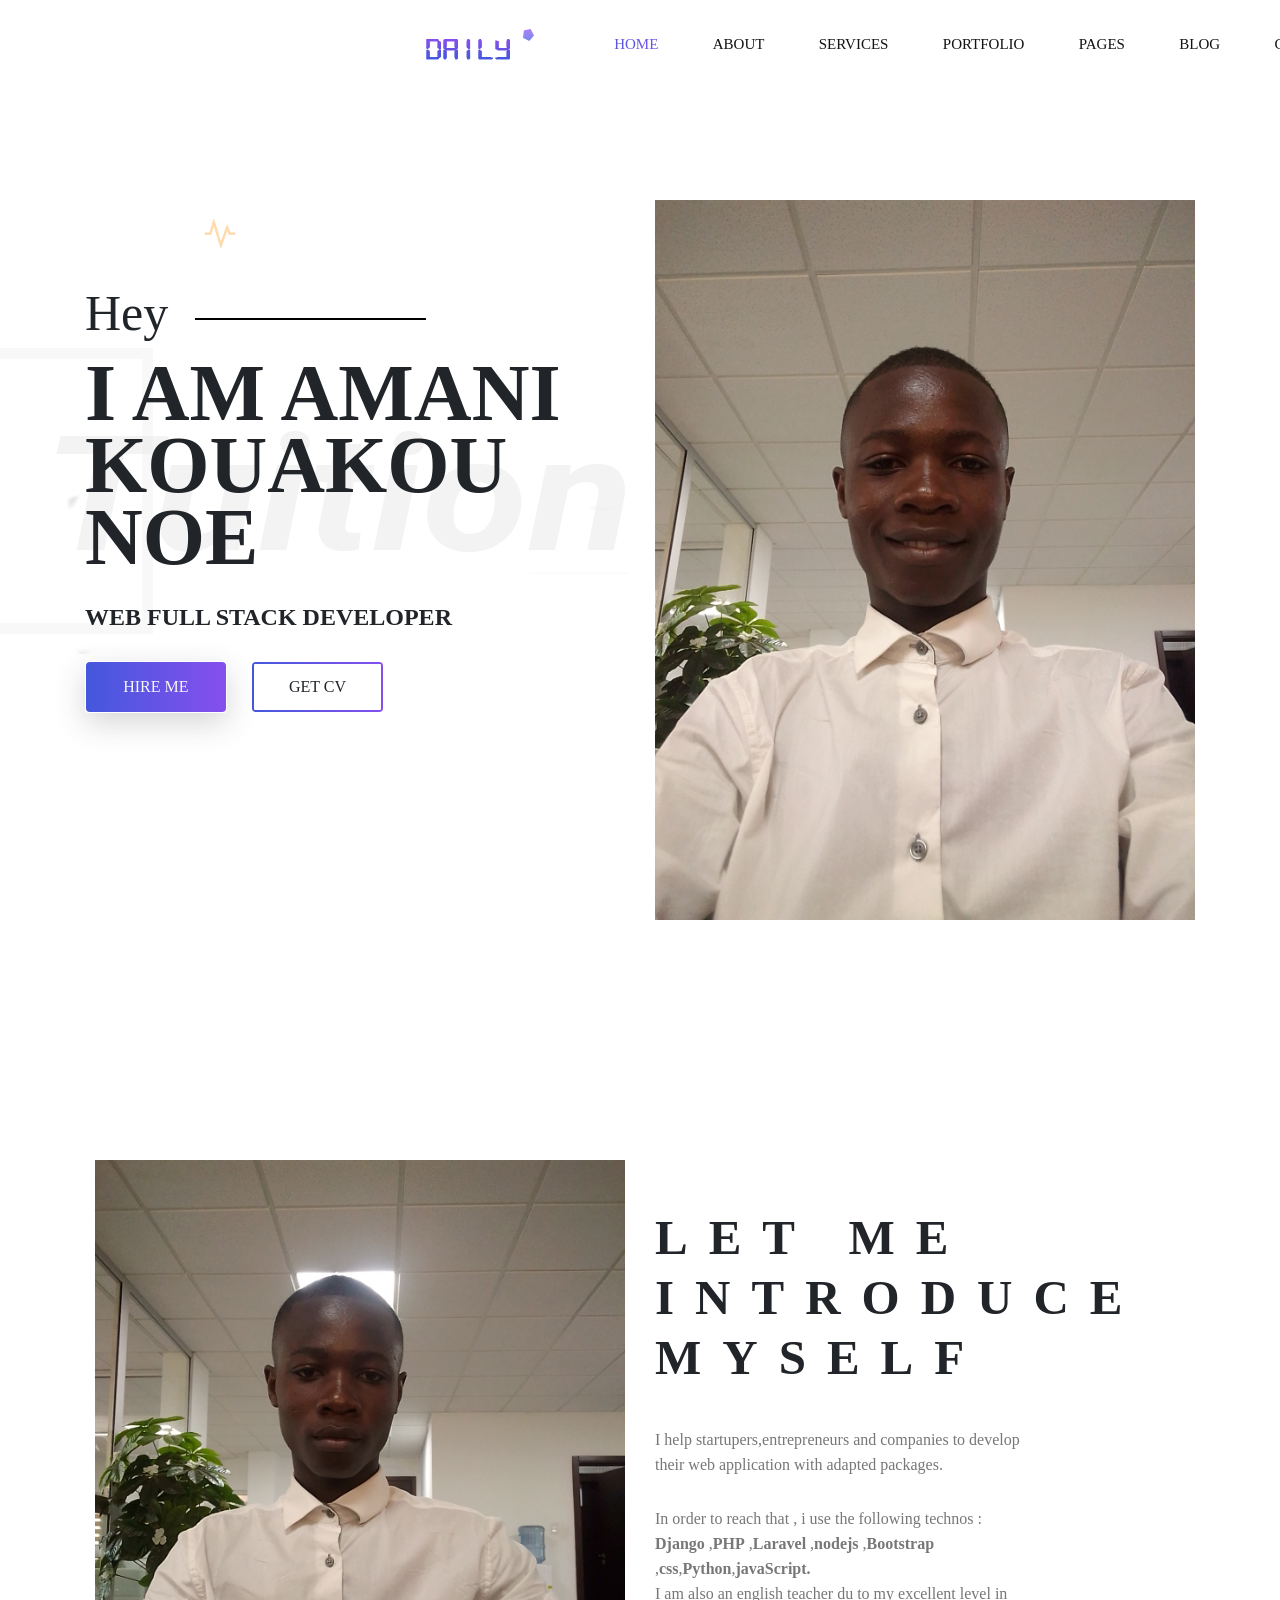
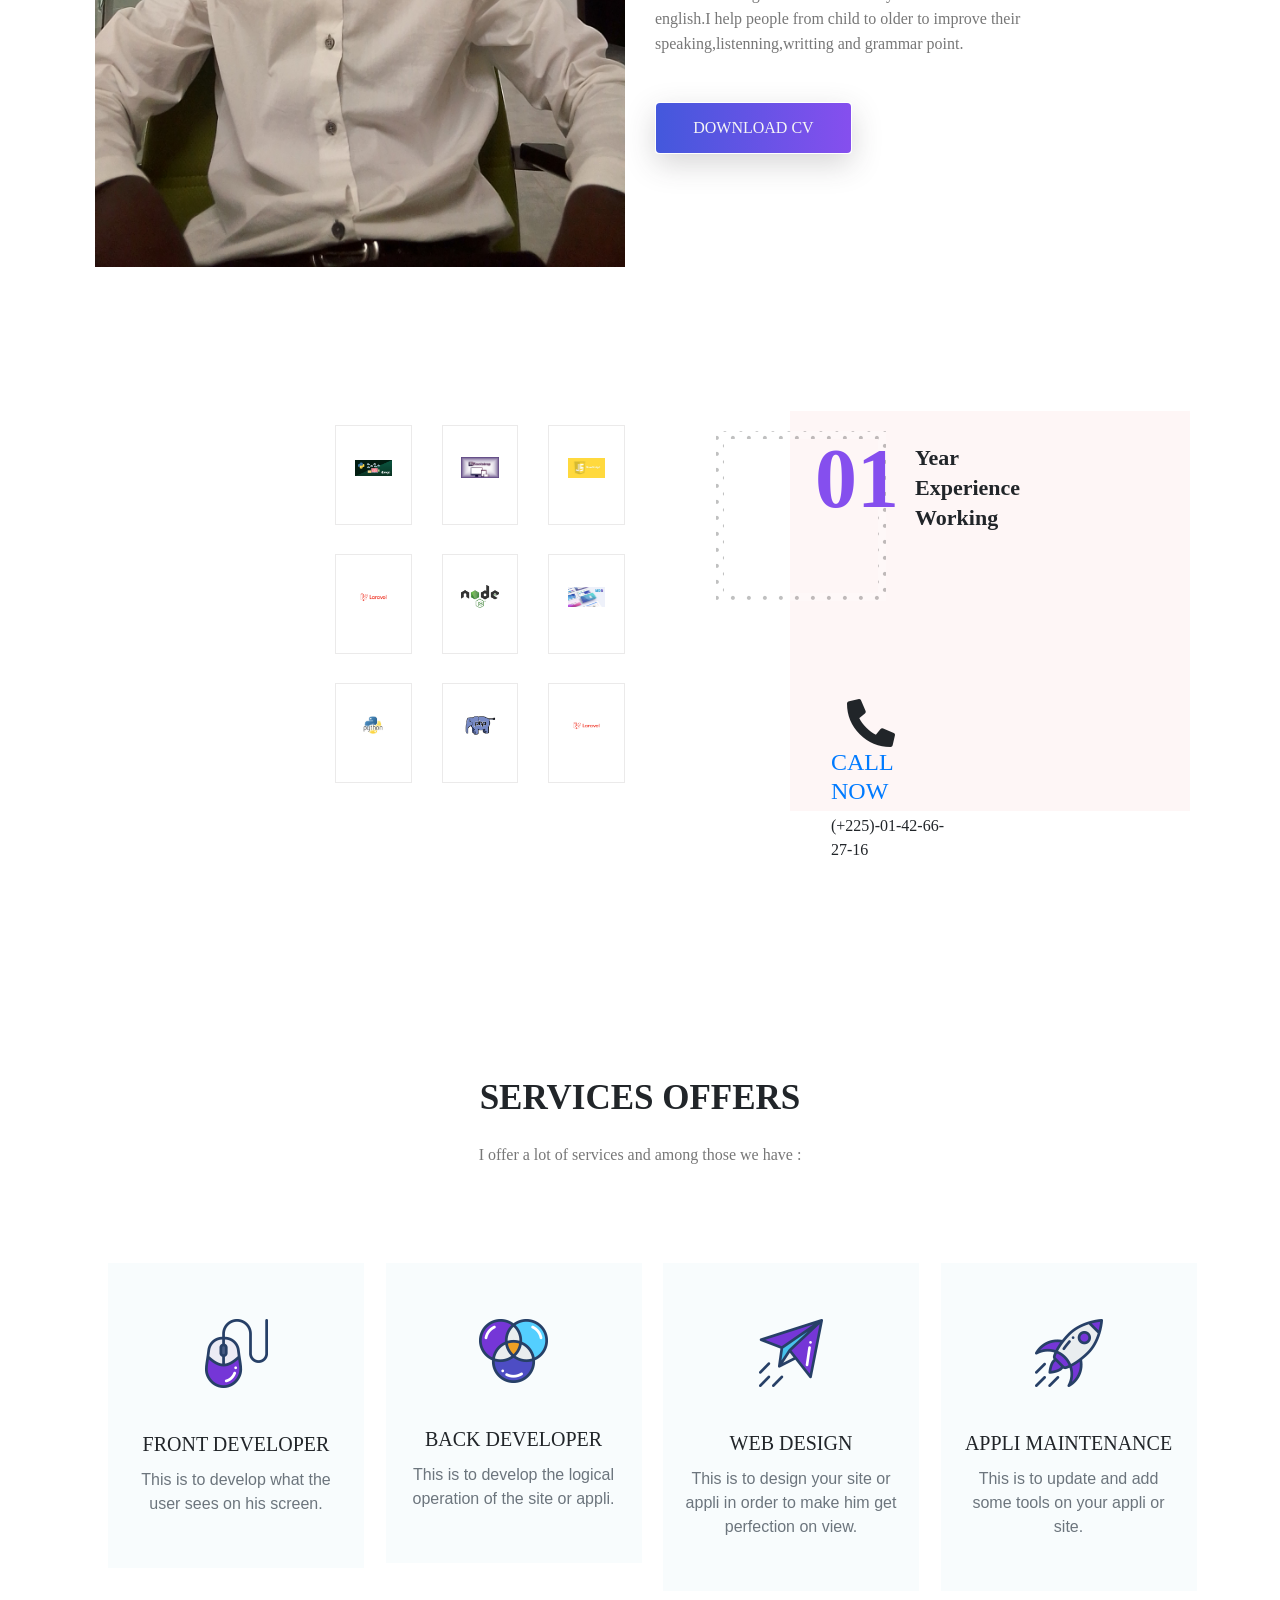
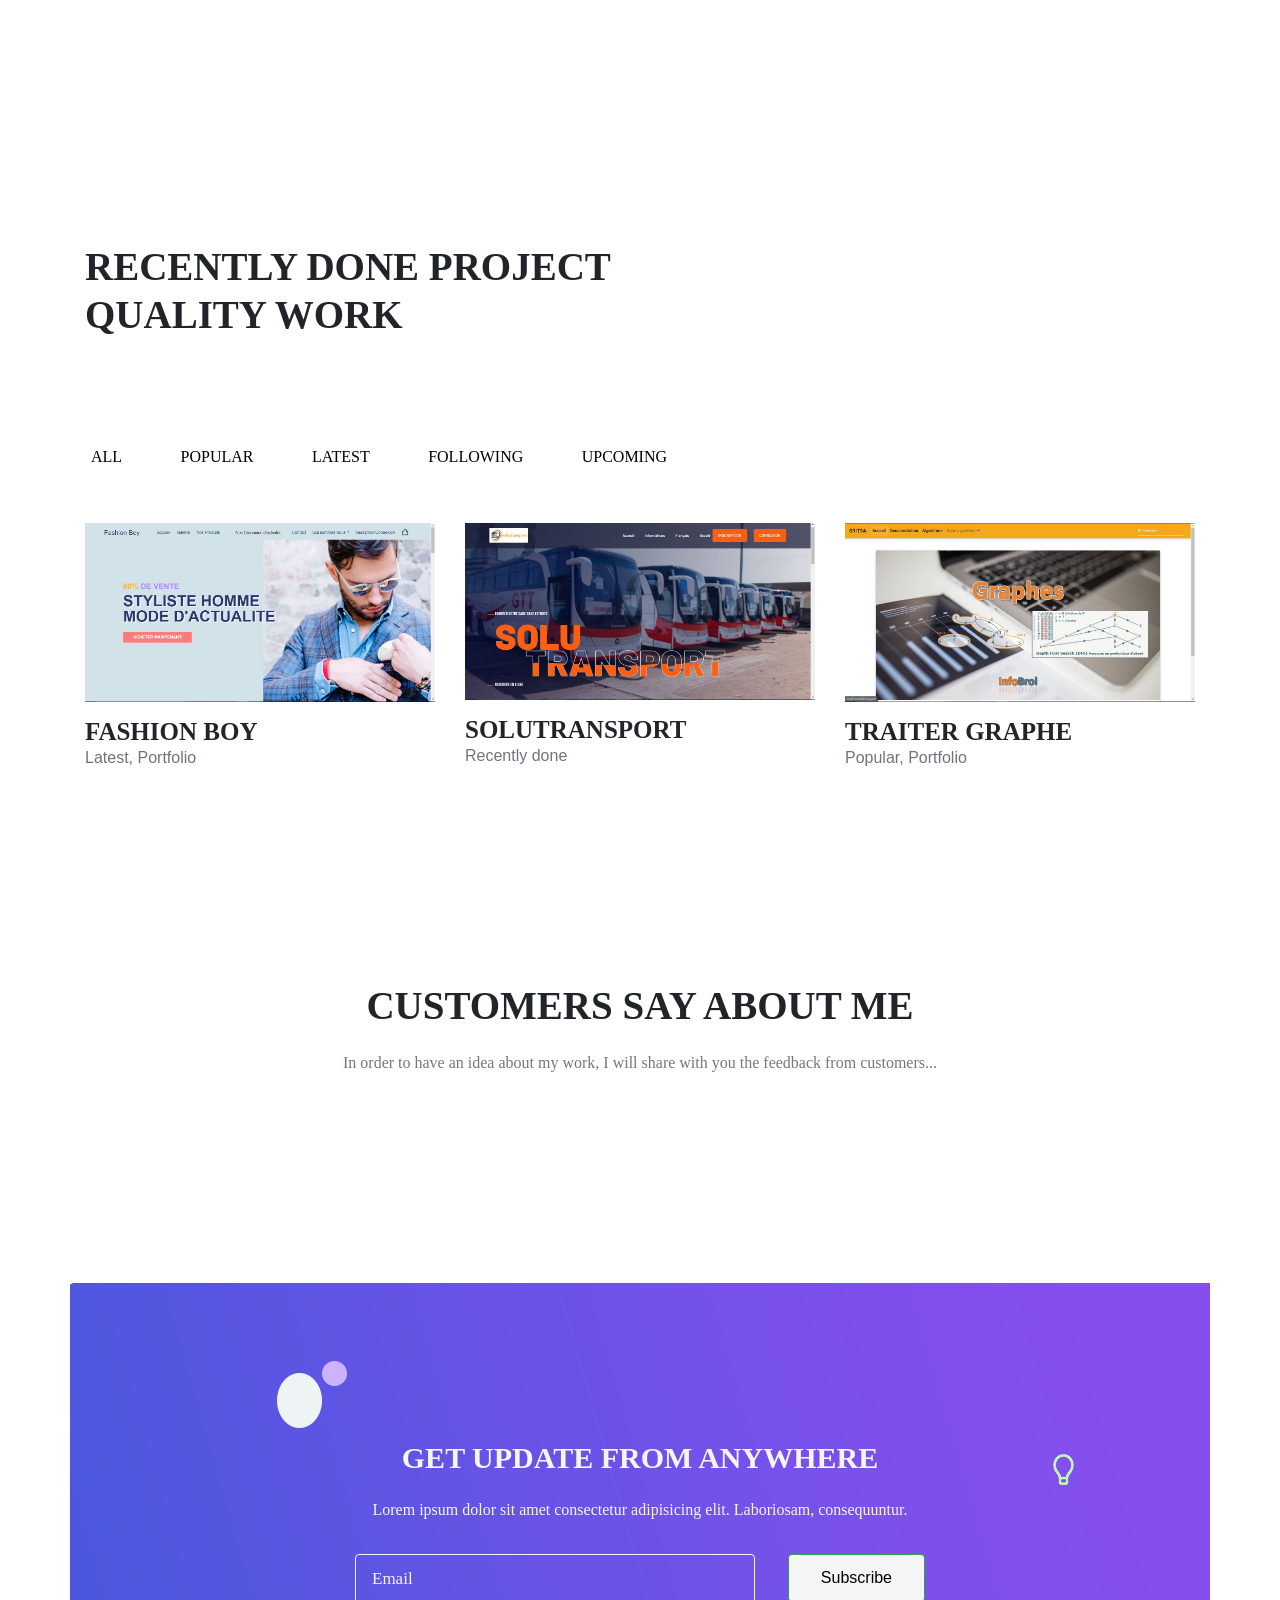
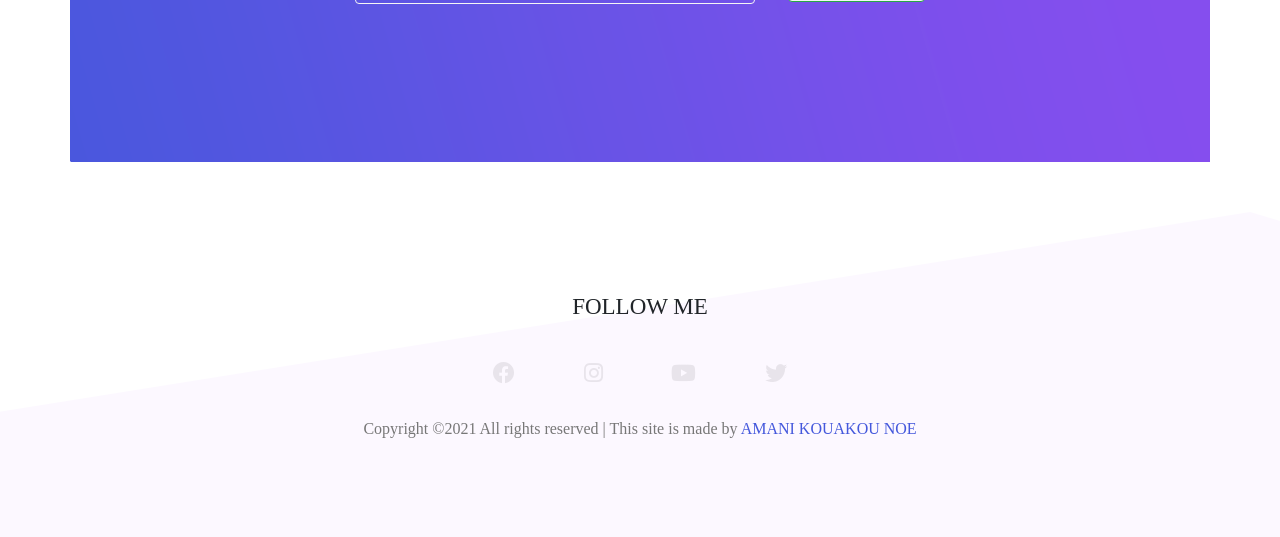
==== commit 5642be98: "'picture'" ====
--- a/home.html
+++ b/home.html
@@ -99,7 +99,7 @@
                         </div>
                     </div>
                     <div class="col-lg-6 col-md-12 banner-image">
-                        <img src="./img/banner/banner-image.png" alt="banner-img" class="img-fluid">
+                        <img src="./img/first.jpg" alt="banner-img" class="img-fluid">
                     </div>
                 </div>
             </div>
@@ -113,7 +113,7 @@
                 <div class="row">
                     <div class="col-lg-6 col-md-12">
                         <div class="about-image">
-                            <img src="./img/about-us.png" alt="About us" class="img-fluid">
+                            <img src="./img/second.jpg" alt="About us" class="img-fluid">
                         </div>
                     </div>
                     <div class="col-lg-6 col-md-12 about-title">
@@ -403,7 +403,7 @@
                 <div class="row text-center">
                     <div class="col-12">
                         <div class="about-title">
-                            <h1 class="text-uppercase title-h1">Client Say about me</h1>
+                            <h1 class="text-uppercase title-h1">Customers Say about me</h1>
                             <p class="para">
                                 In order to have an idea about my work,
                                 I will share with you the feedback from customers...
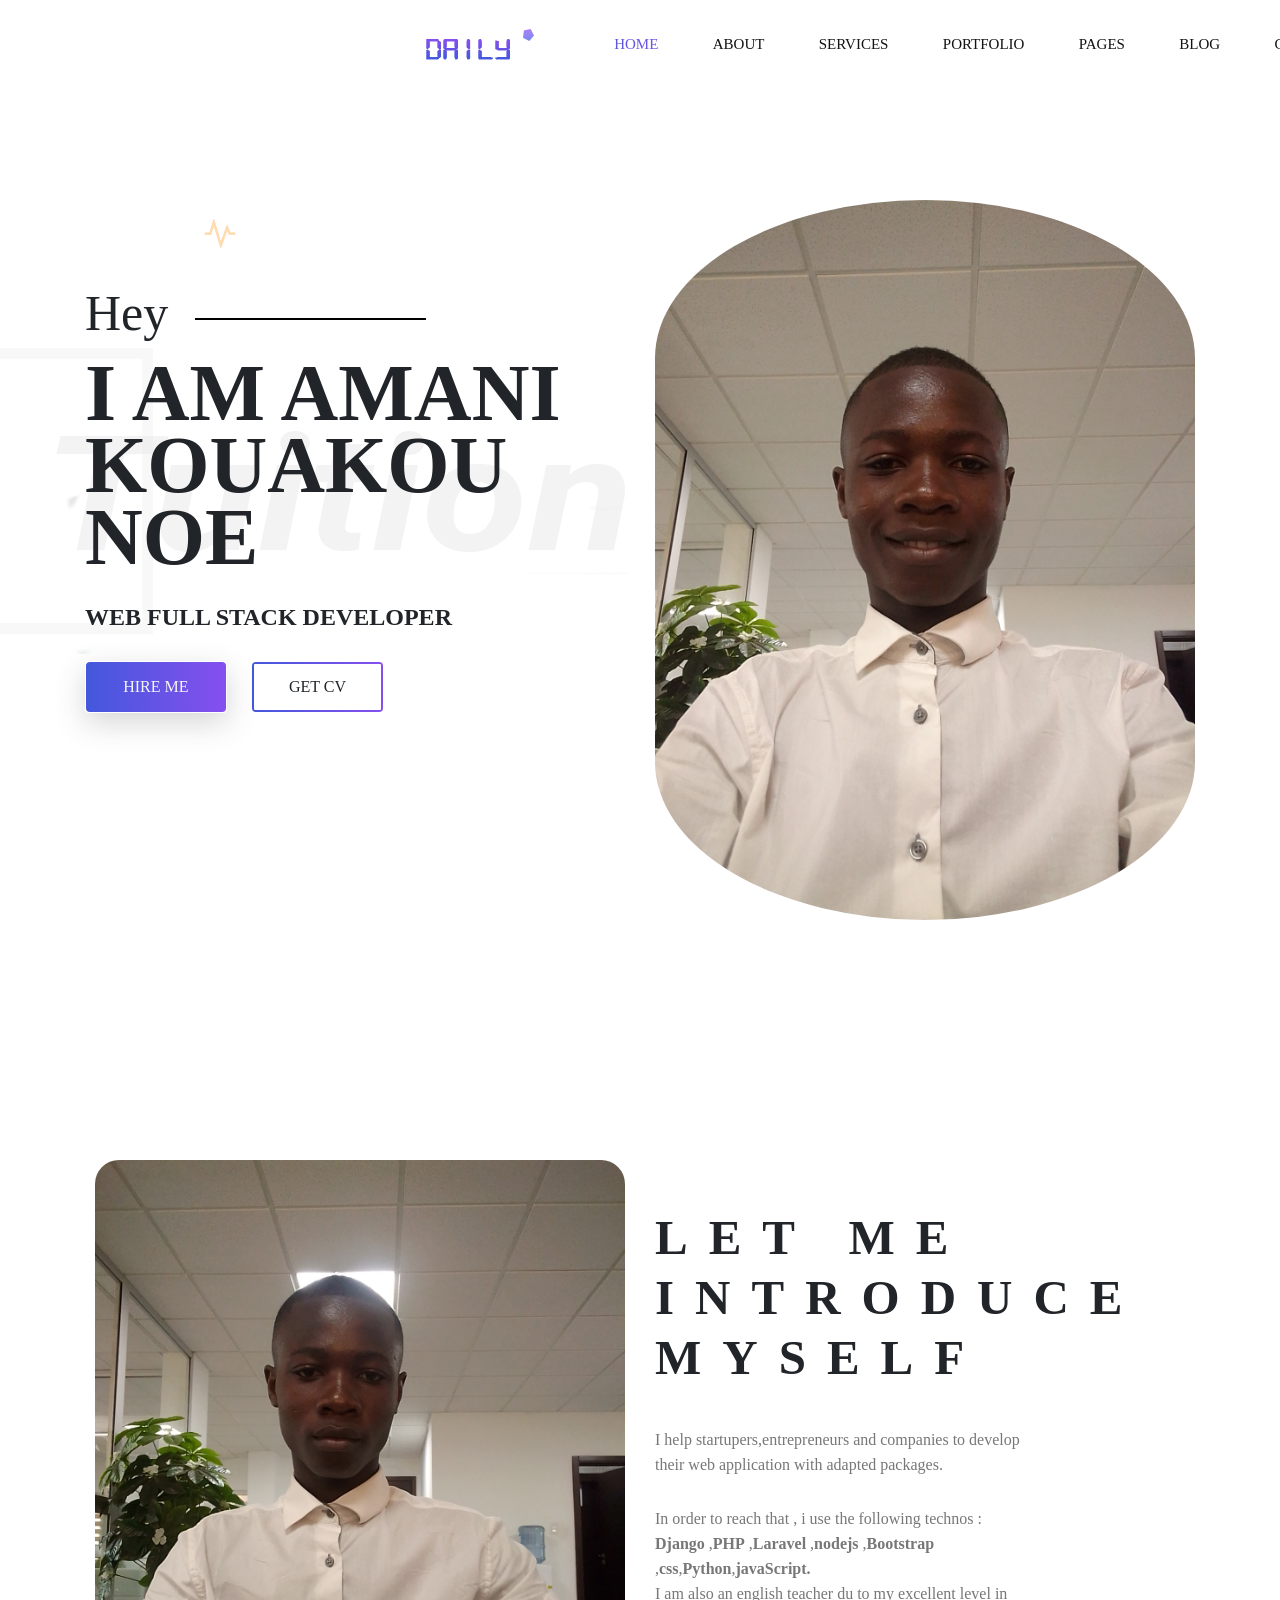
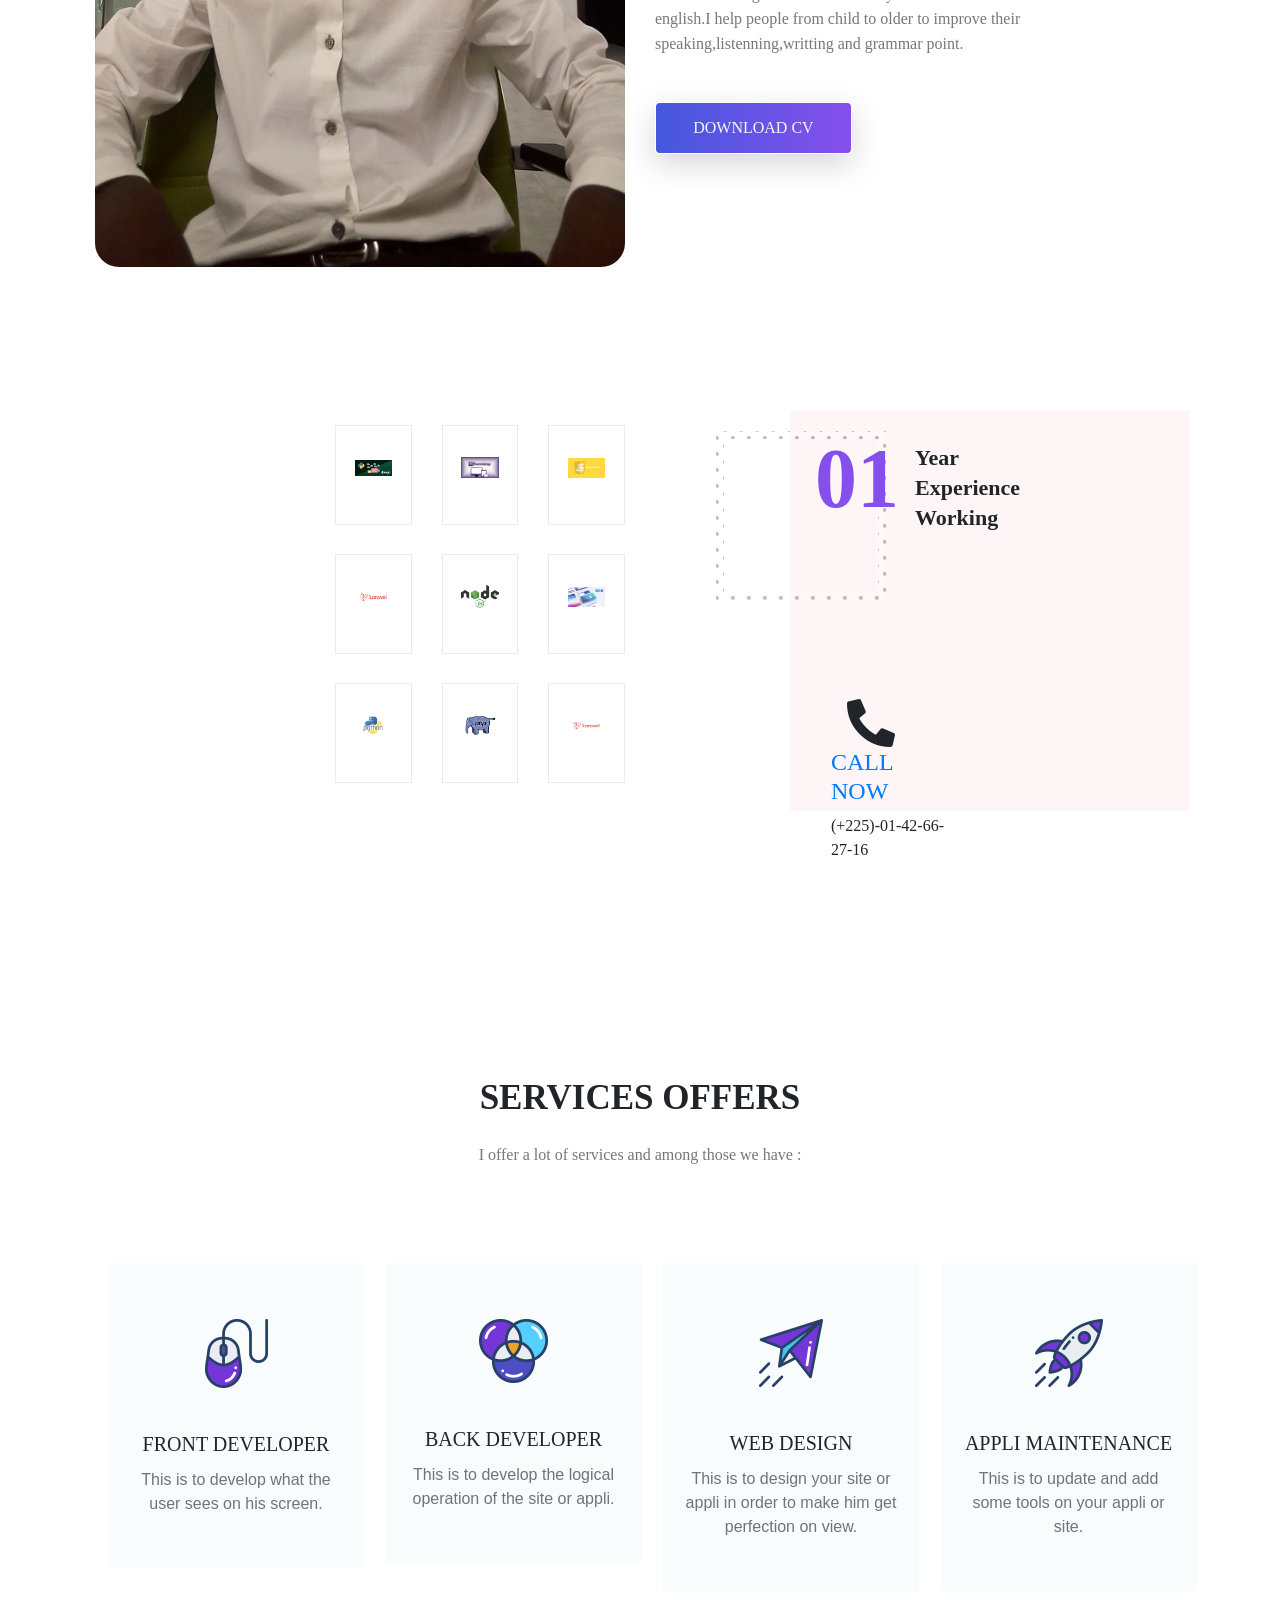
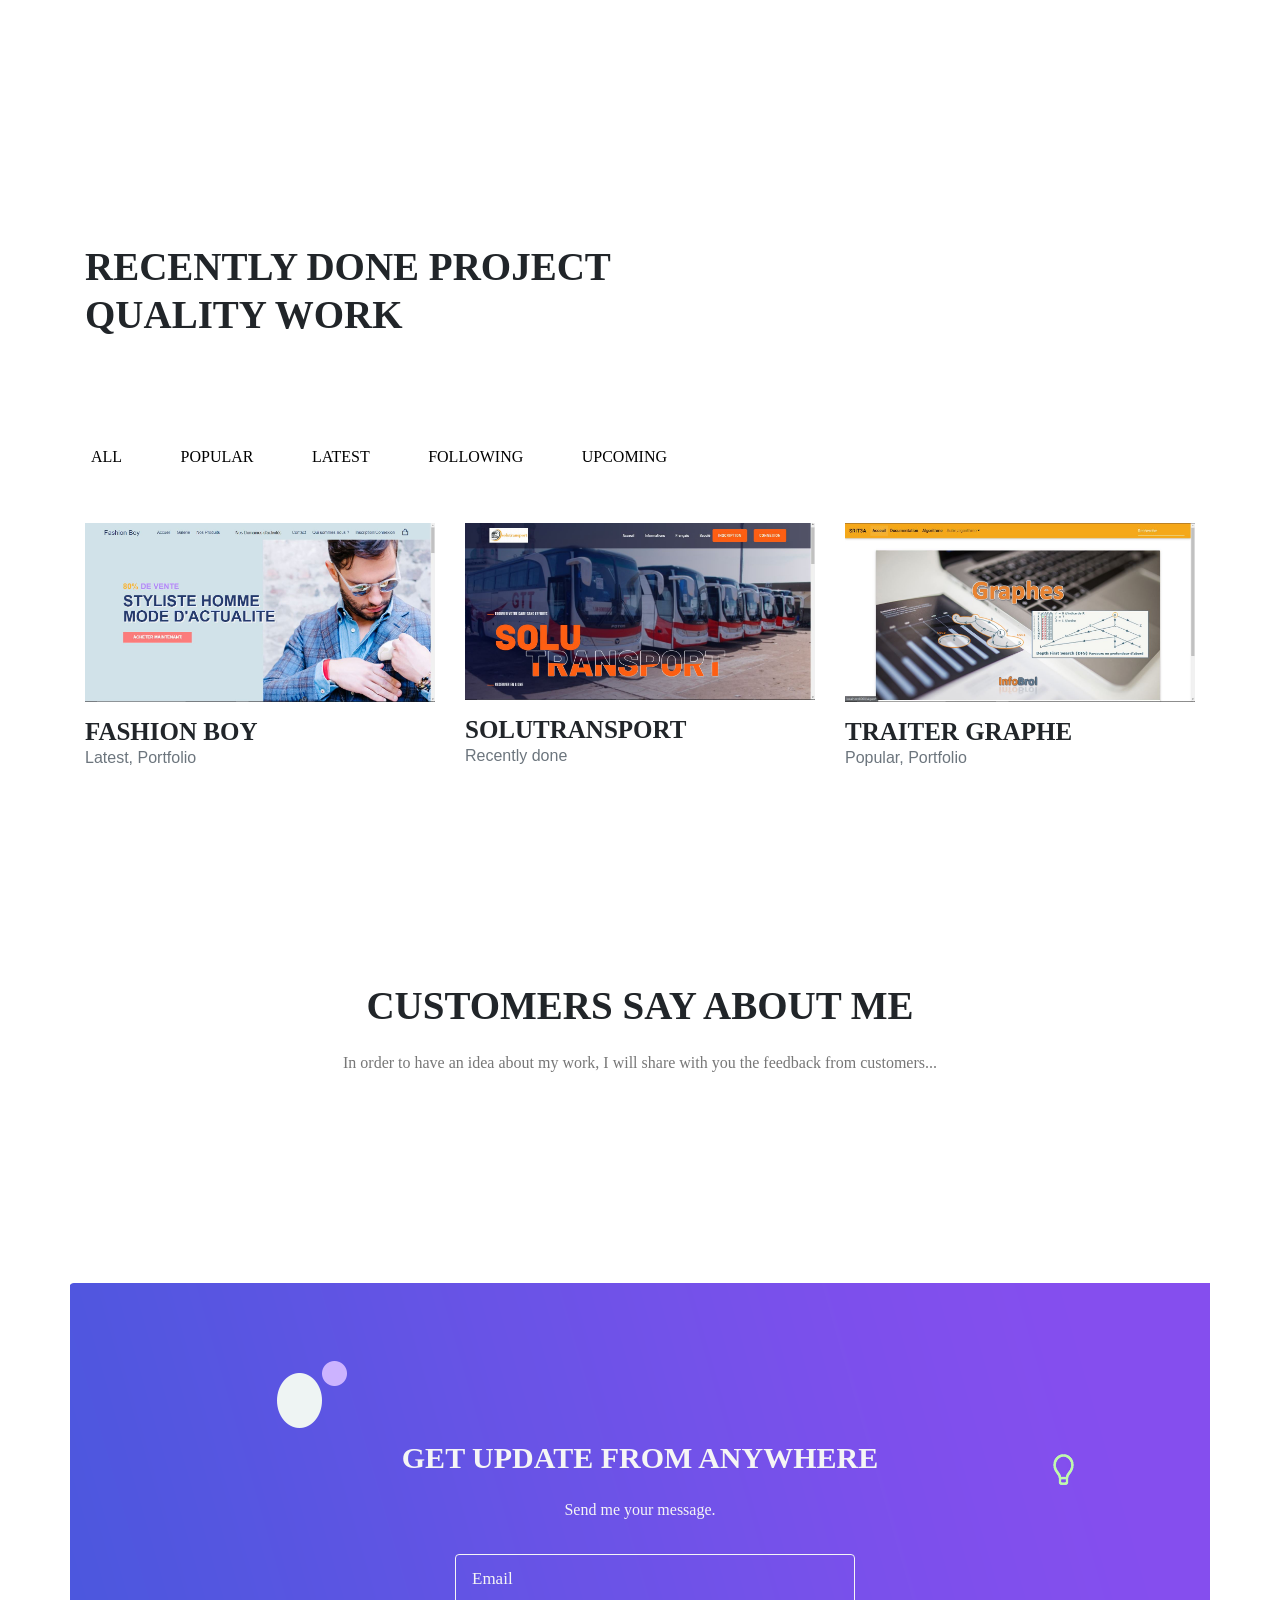
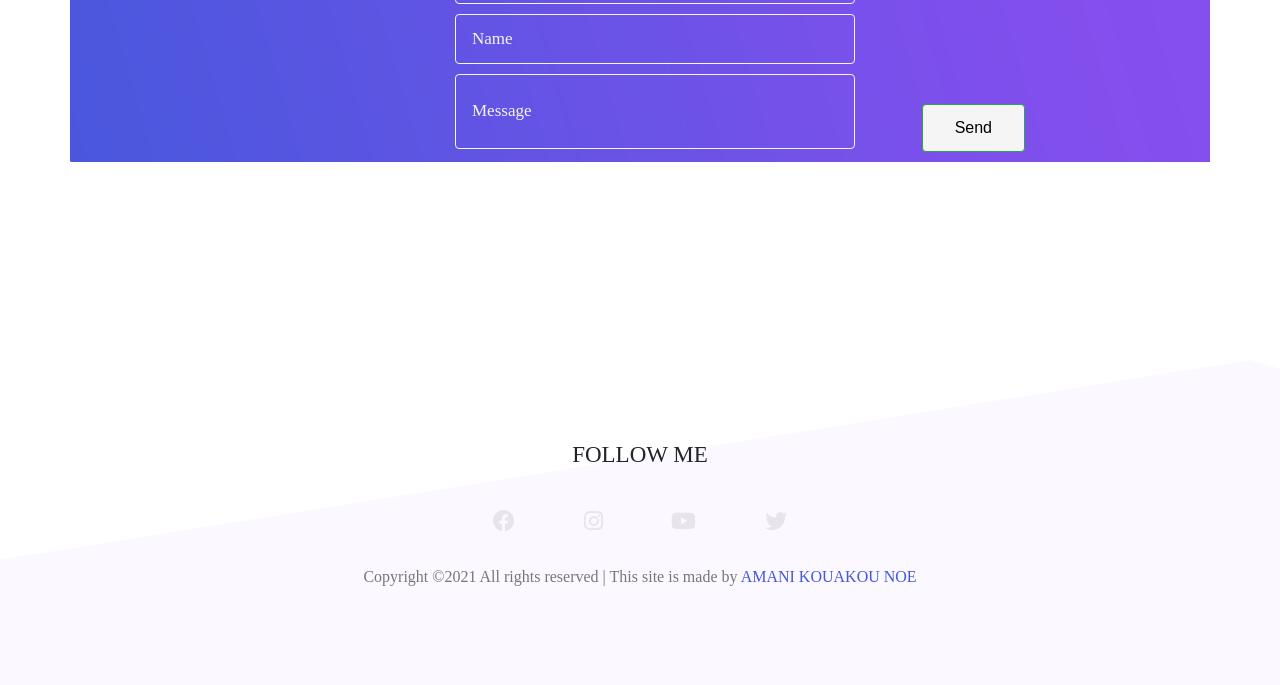
==== commit b125a66d: "pictures border" ====
--- a/home.html
+++ b/home.html
@@ -39,7 +39,7 @@
 
     <header class="header_area">
         <div class="main-menu">
-            <nav class="navbar navbar-expand-lg navbar-light">
+            <nav class="navbar navbar-expand-lg navbar-light" style="padding-right: 80px;">
                 <a class="navbar-brand" href="#"><img src="./img/logo.png" alt="logo"></a>
                 <button class="navbar-toggler" type="button" data-toggle="collapse" data-target="#navbarNav"
                     aria-controls="navbarNav" aria-expanded="false" aria-label="Toggle navigation">
@@ -99,7 +99,7 @@
                         </div>
                     </div>
                     <div class="col-lg-6 col-md-12 banner-image">
-                        <img src="./img/first.jpg" alt="banner-img" class="img-fluid">
+                        <img src="./img/first.jpg" alt="banner-img" class="img-fluid" style="border-radius: 500px;">
                     </div>
                 </div>
             </div>
@@ -113,7 +113,7 @@
                 <div class="row">
                     <div class="col-lg-6 col-md-12">
                         <div class="about-image">
-                            <img src="./img/second.jpg" alt="About us" class="img-fluid">
+                            <img src="./img/second.jpg" alt="About us" class="img-fluid" style="border-radius: 24px;">
                         </div>
                     </div>
                     <div class="col-lg-6 col-md-12 about-title">
@@ -488,19 +488,24 @@
                 <div class="row">
                     <div class="col-lg-12 text-center subscribe-title">
                         <h4 class="text-uppercase">Get Update From anywhere</h4>
-                        <p class="para">Lorem ipsum dolor sit amet consectetur adipisicing elit. Laboriosam,
-                            consequuntur.</p>
+                        <p class="para">Send me your message.</p>
                     </div>
                 </div>
                 <div class="d-sm-flex justify-content-center">
-                    <form class="w-50">
+                    <form class="w-50" style="margin-left:200px">
                         <div class="row d-flex flex-row flex-wrap">
                             <div class="col input-textbox">
                                 <input type="text" id="txtemail" class="form-control" placeholder="Email">
                             </div>
+                            <div class="col input-textbox">
+                                <input type="text" id="txtename" class="form-control" placeholder="Name" style="margin-top:10px">
+                            </div>
+                            <div class="col input-textbox" style="margin-top:10px">
+                                <input type="text" id="txtenmessage" class="form-control" placeholder="Message" style="height:75px">
+                            </div>
                             <div class="col">
                                 <div class="btn-submit">
-                                    <button type="submit" class="btn btn-success float-right">Subscribe</button>
+                                    <button type="submit" class="btn btn-success float-right" style="margin-top:40px" >Send</button>
                                 </div>
                             </div>
                         </div>
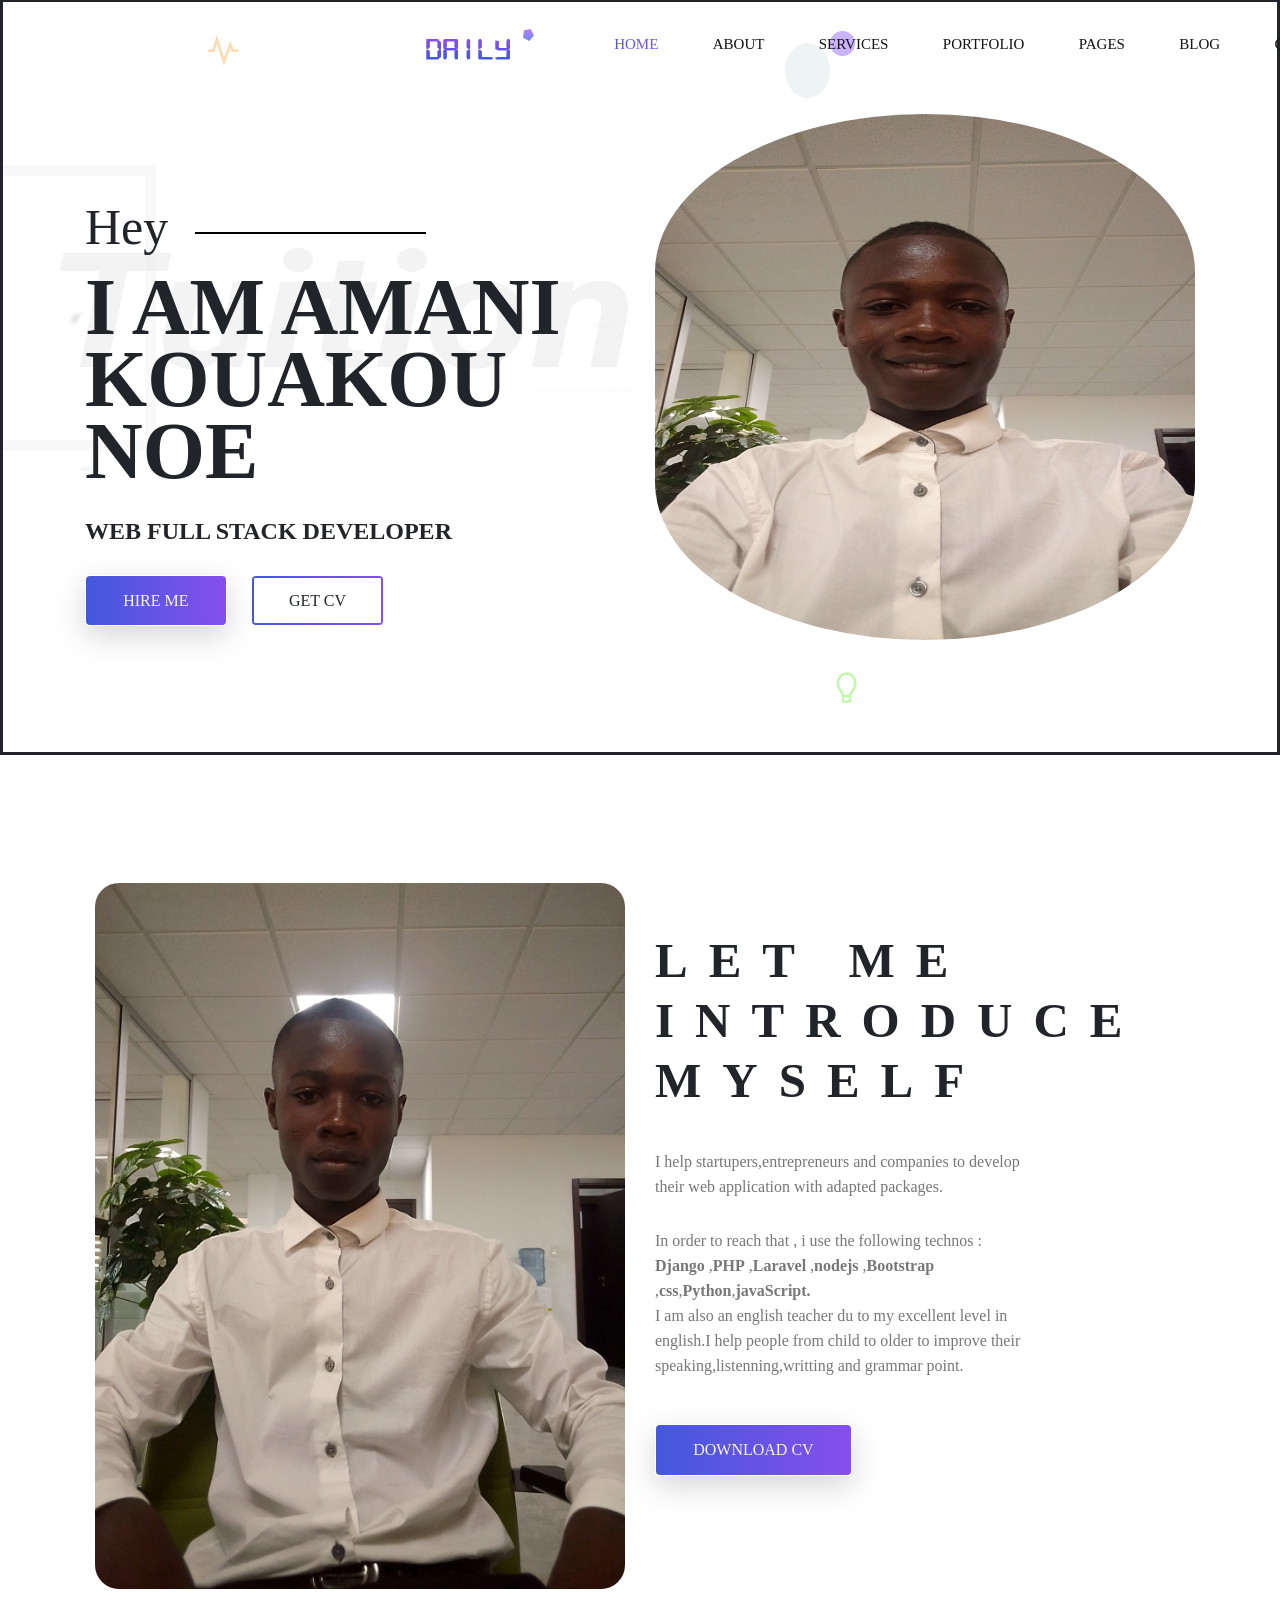
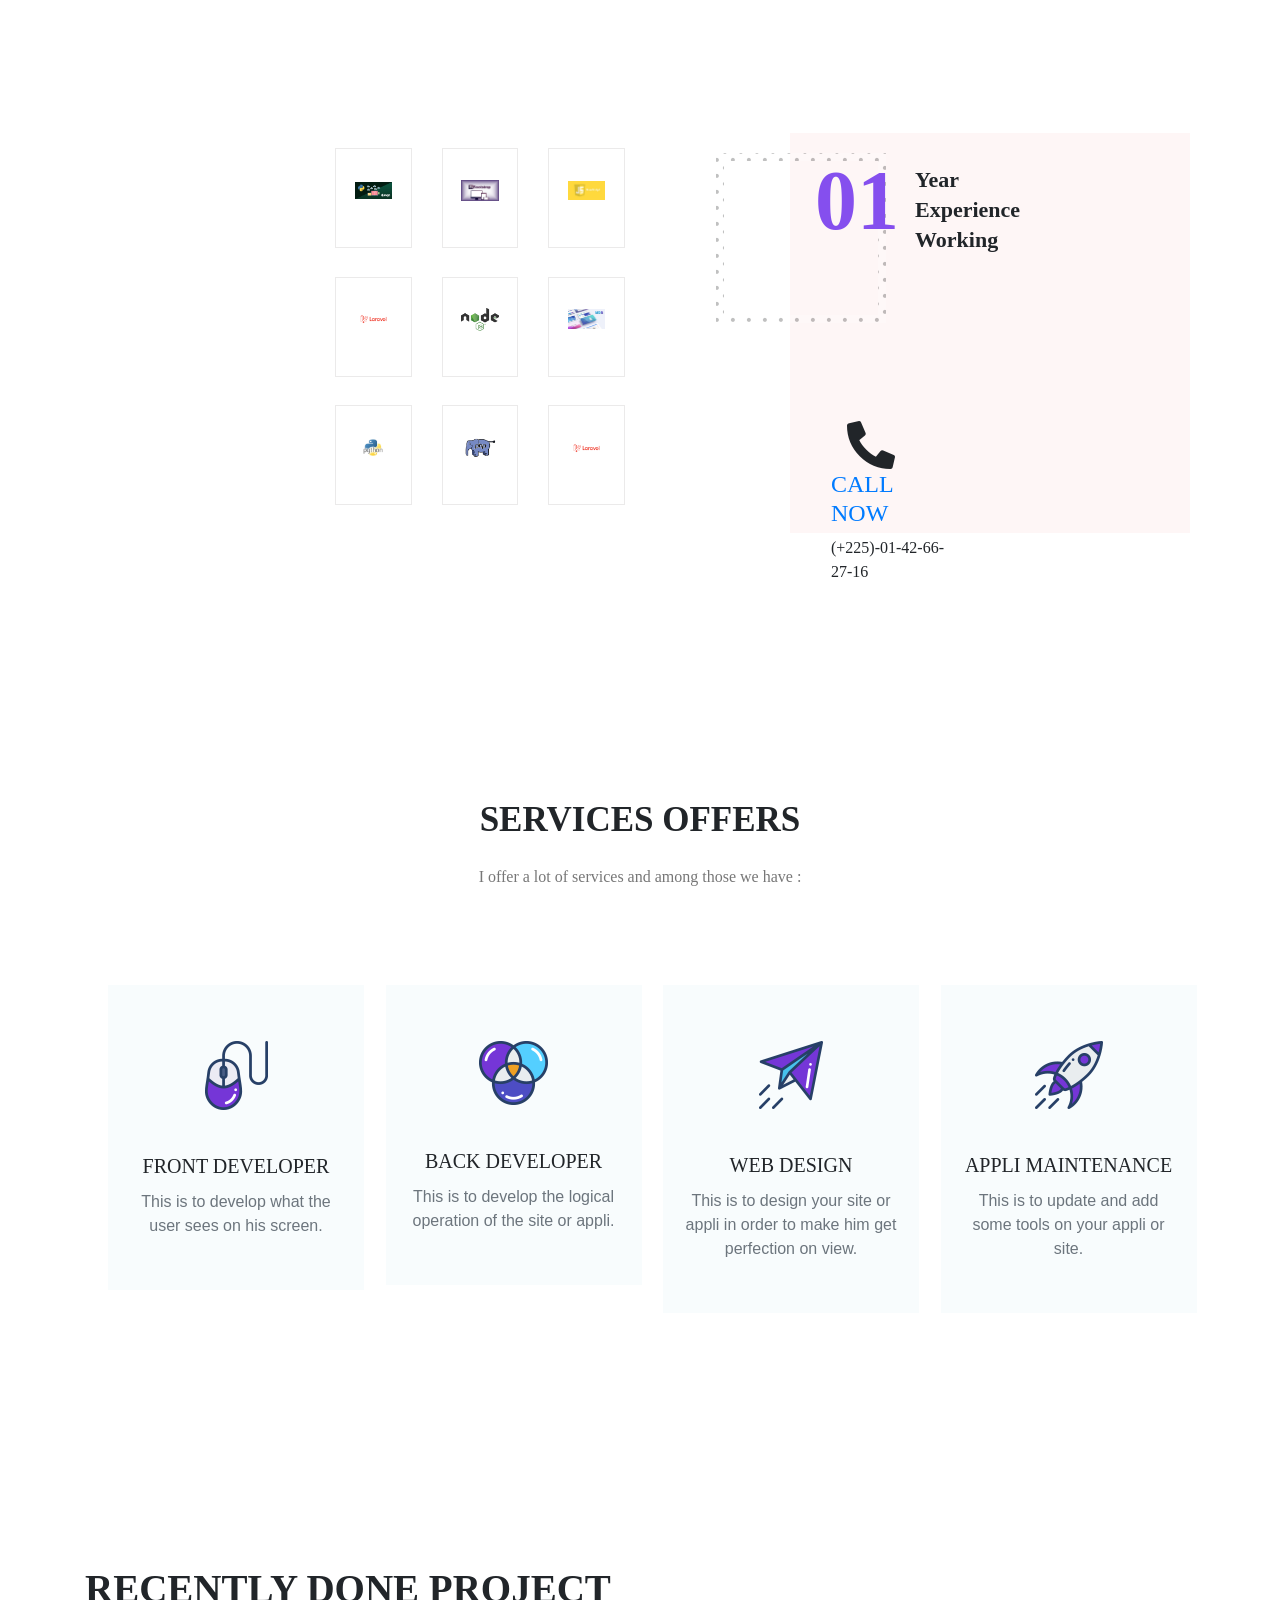
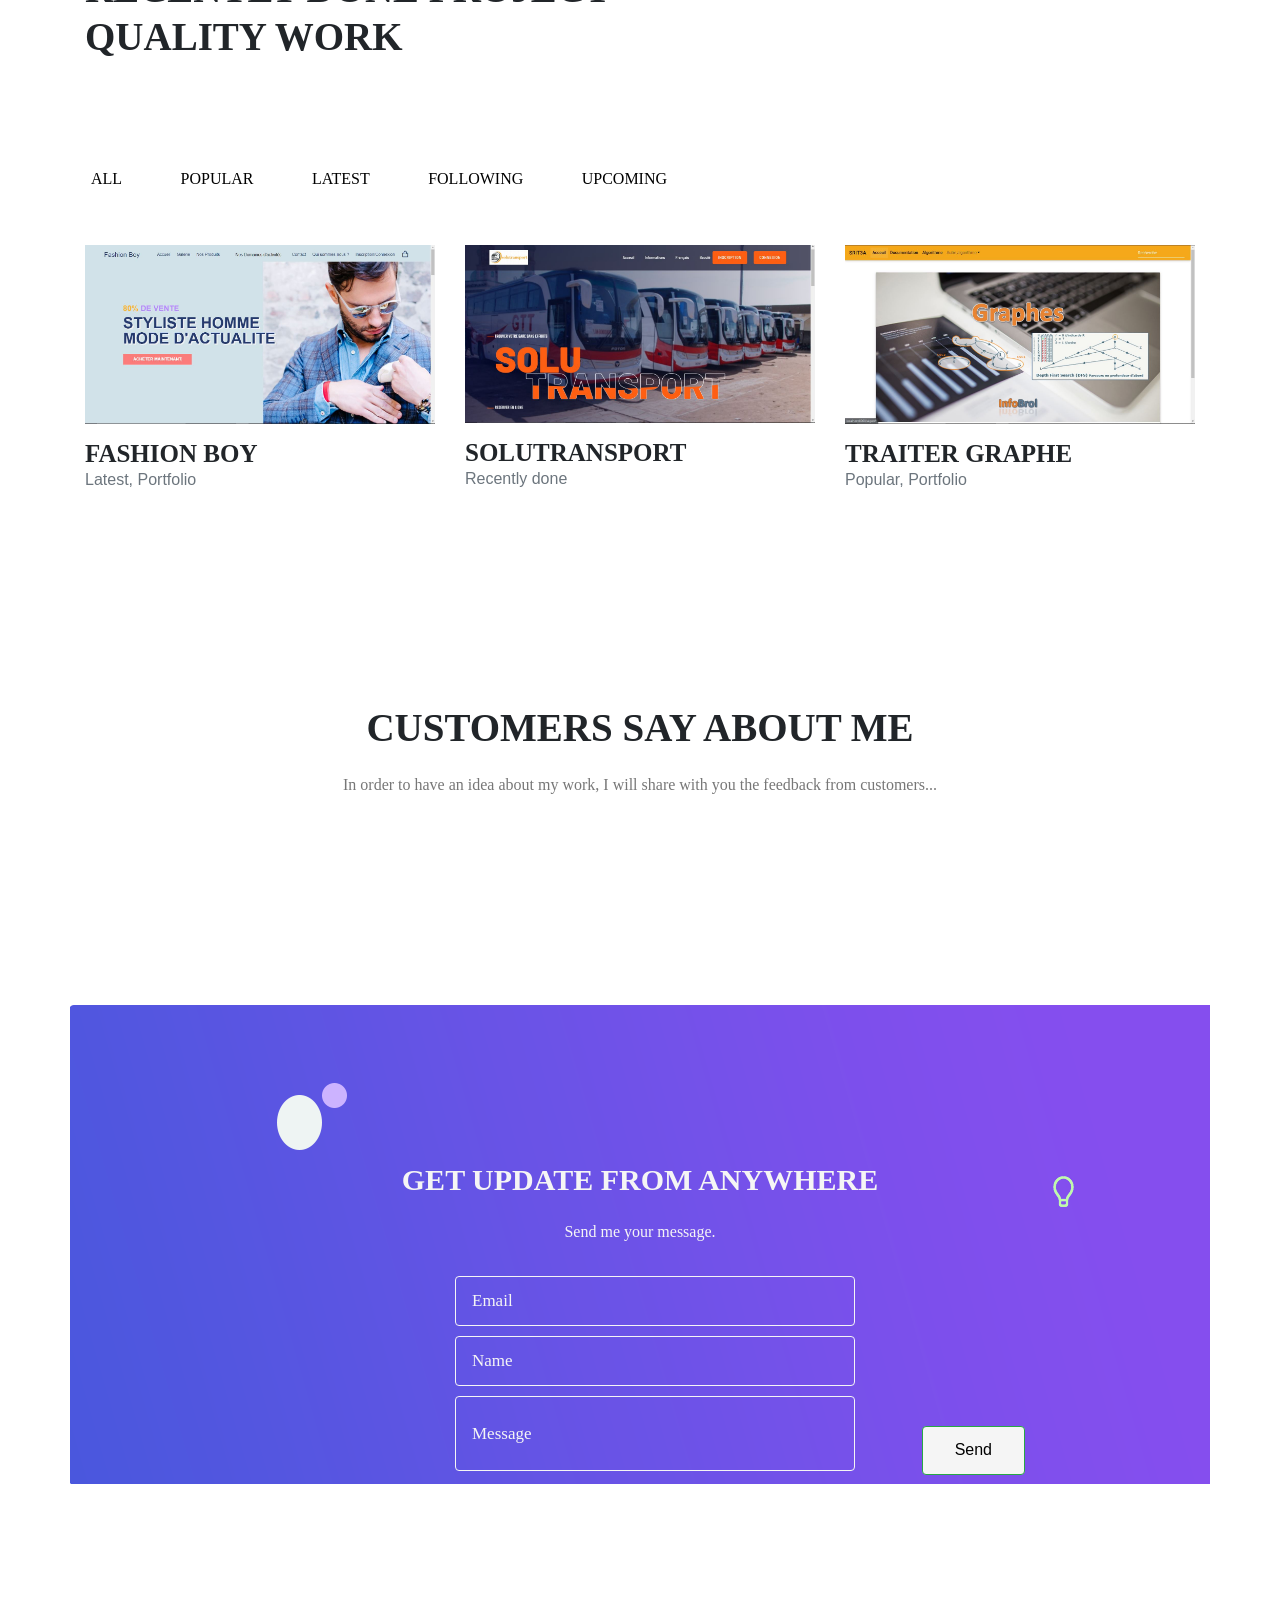
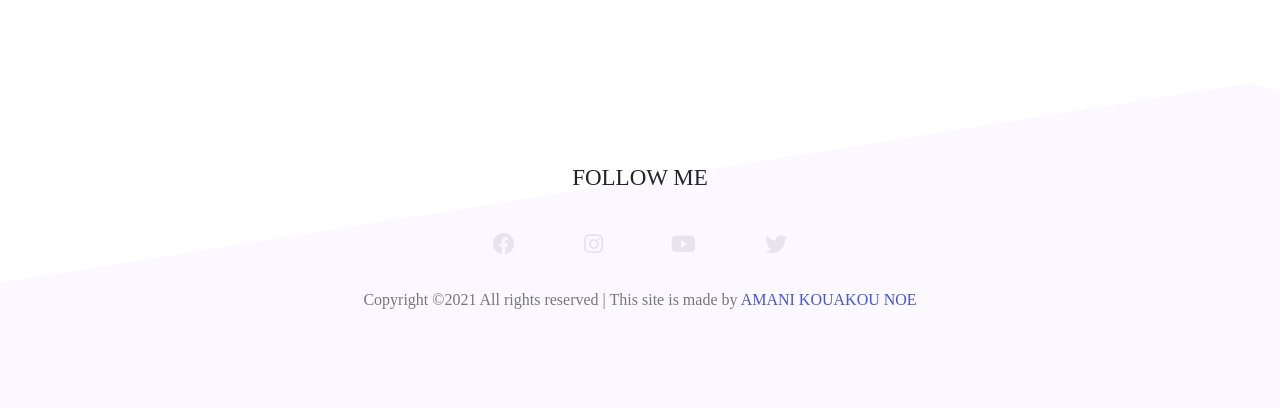
==== commit db4df5c7: "picture height" ====
--- a/home.html
+++ b/home.html
@@ -37,7 +37,7 @@
 
     <!--  ======================= Start Header Area ============================== -->
 
-    <header class="header_area">
+    <header class="header_area" >
         <div class="main-menu">
             <nav class="navbar navbar-expand-lg navbar-light" style="padding-right: 80px;">
                 <a class="navbar-brand" href="#"><img src="./img/logo.png" alt="logo"></a>
@@ -83,7 +83,7 @@
 
 
         <!--  ======================= Start Banner Area =======================  -->
-        <section class="site-banner">
+        <section class="site-banner" style="border:solid;margin-top:-7%">
             <div class="container">
                 <div class="row">
                     <div class="col-lg-6 col-md-12 site-title">
@@ -99,7 +99,7 @@
                         </div>
                     </div>
                     <div class="col-lg-6 col-md-12 banner-image">
-                        <img src="./img/first.jpg" alt="banner-img" class="img-fluid" style="border-radius: 500px;">
+                        <img src="./img/first.jpg" alt="banner-img" class="img-fluid" style="border-radius: 500px; height: 750px;">
                     </div>
                 </div>
             </div>
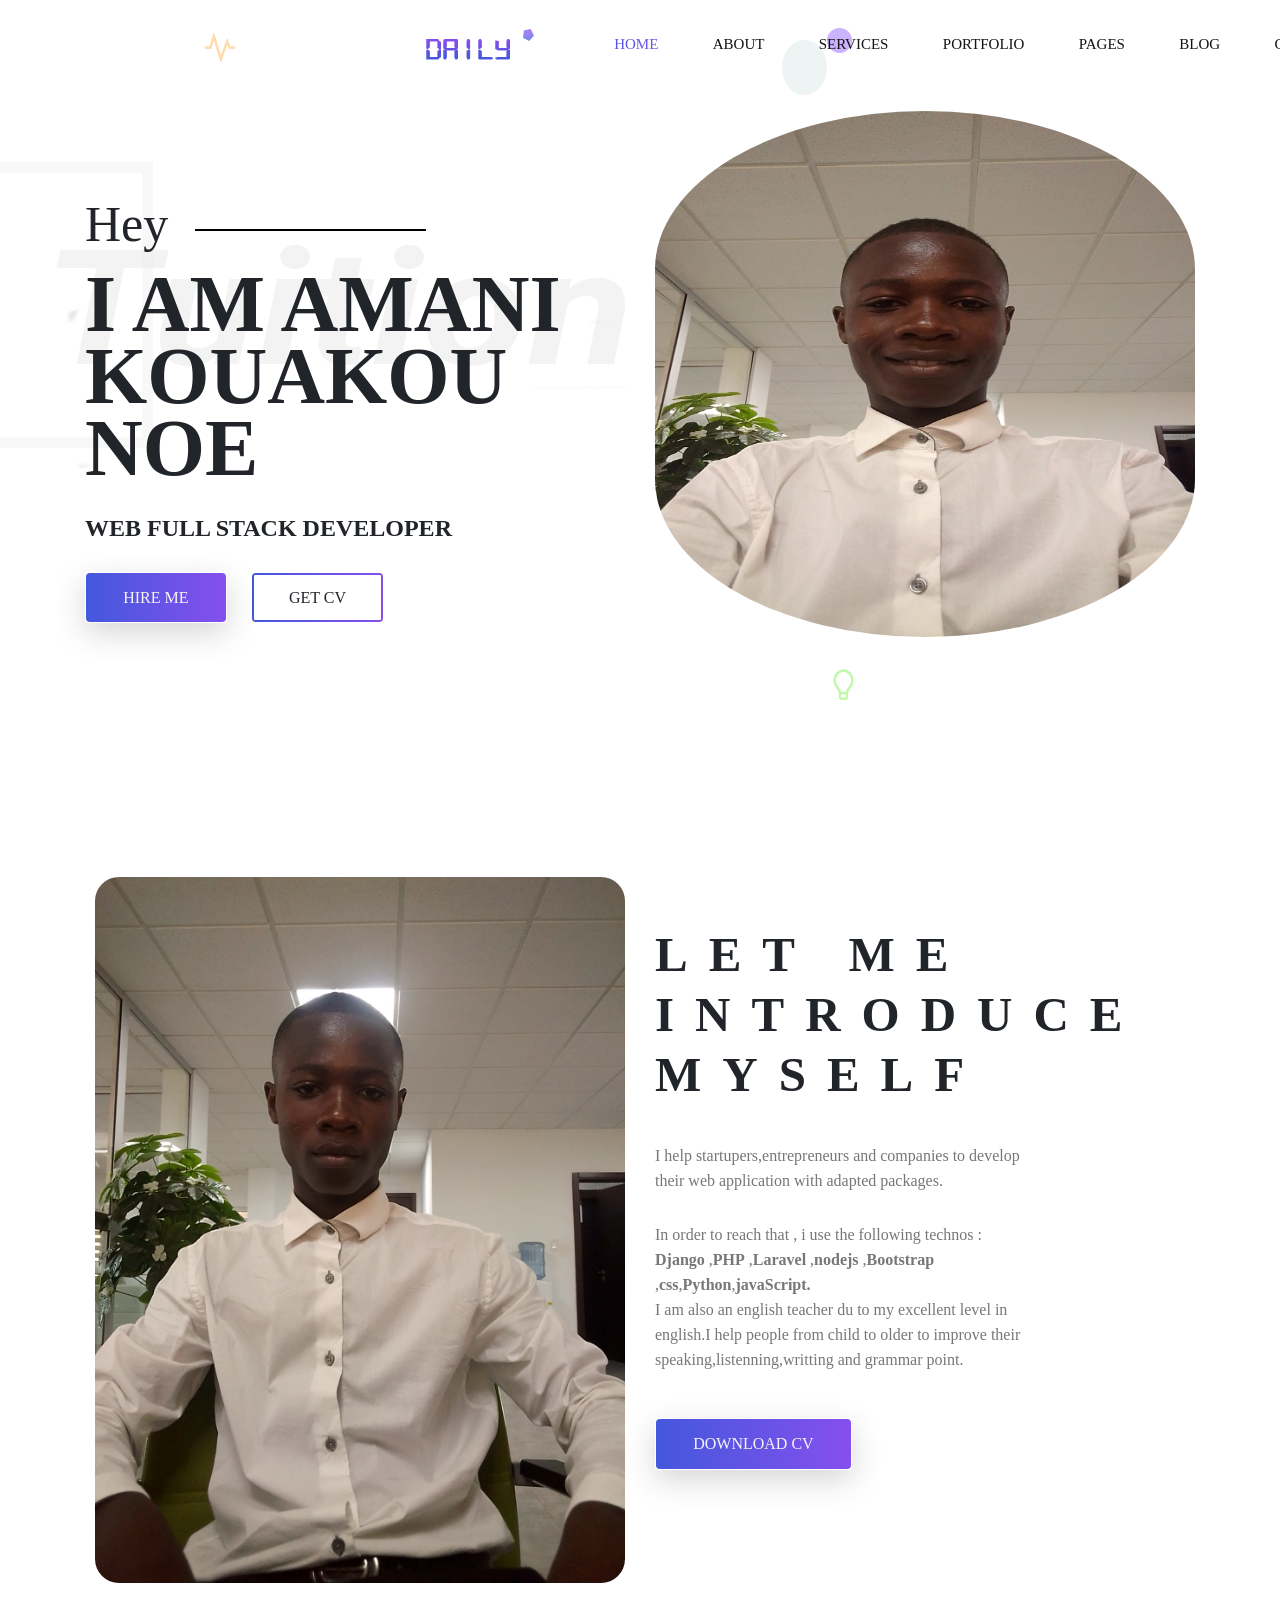
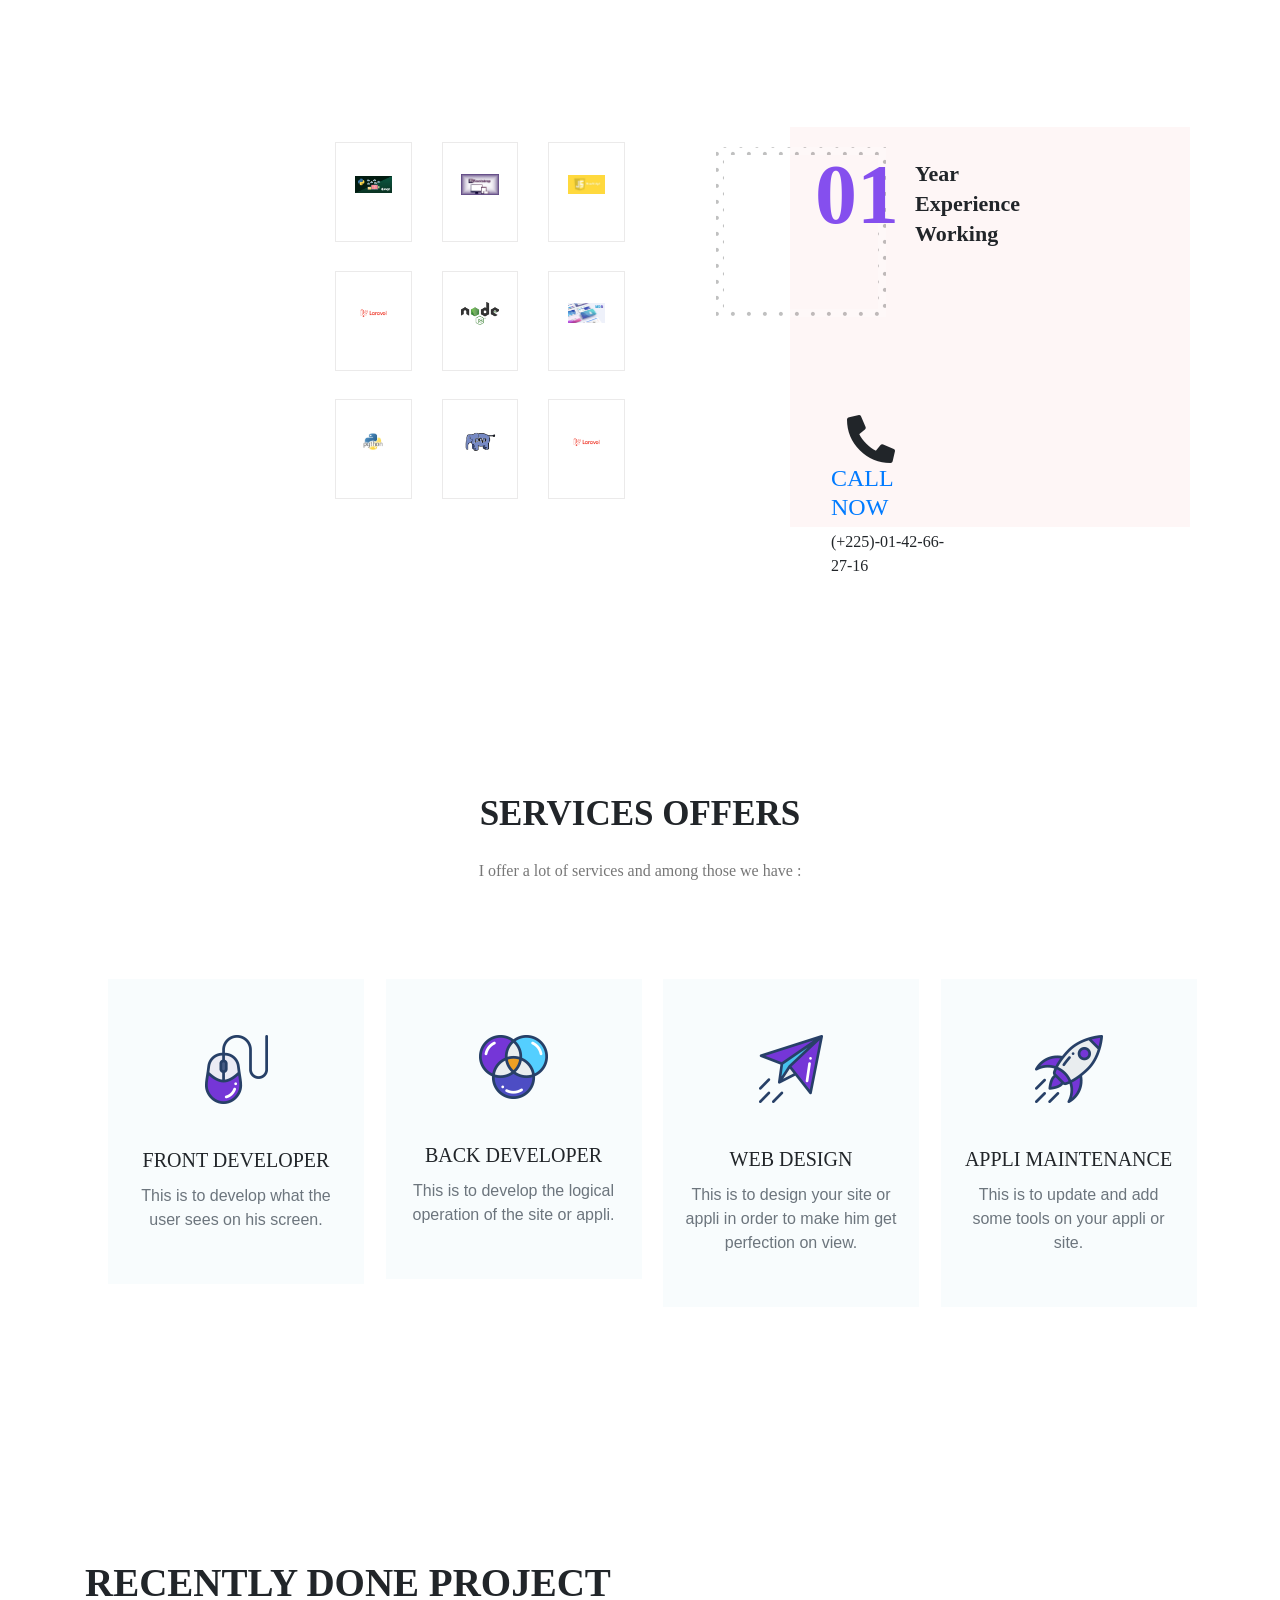
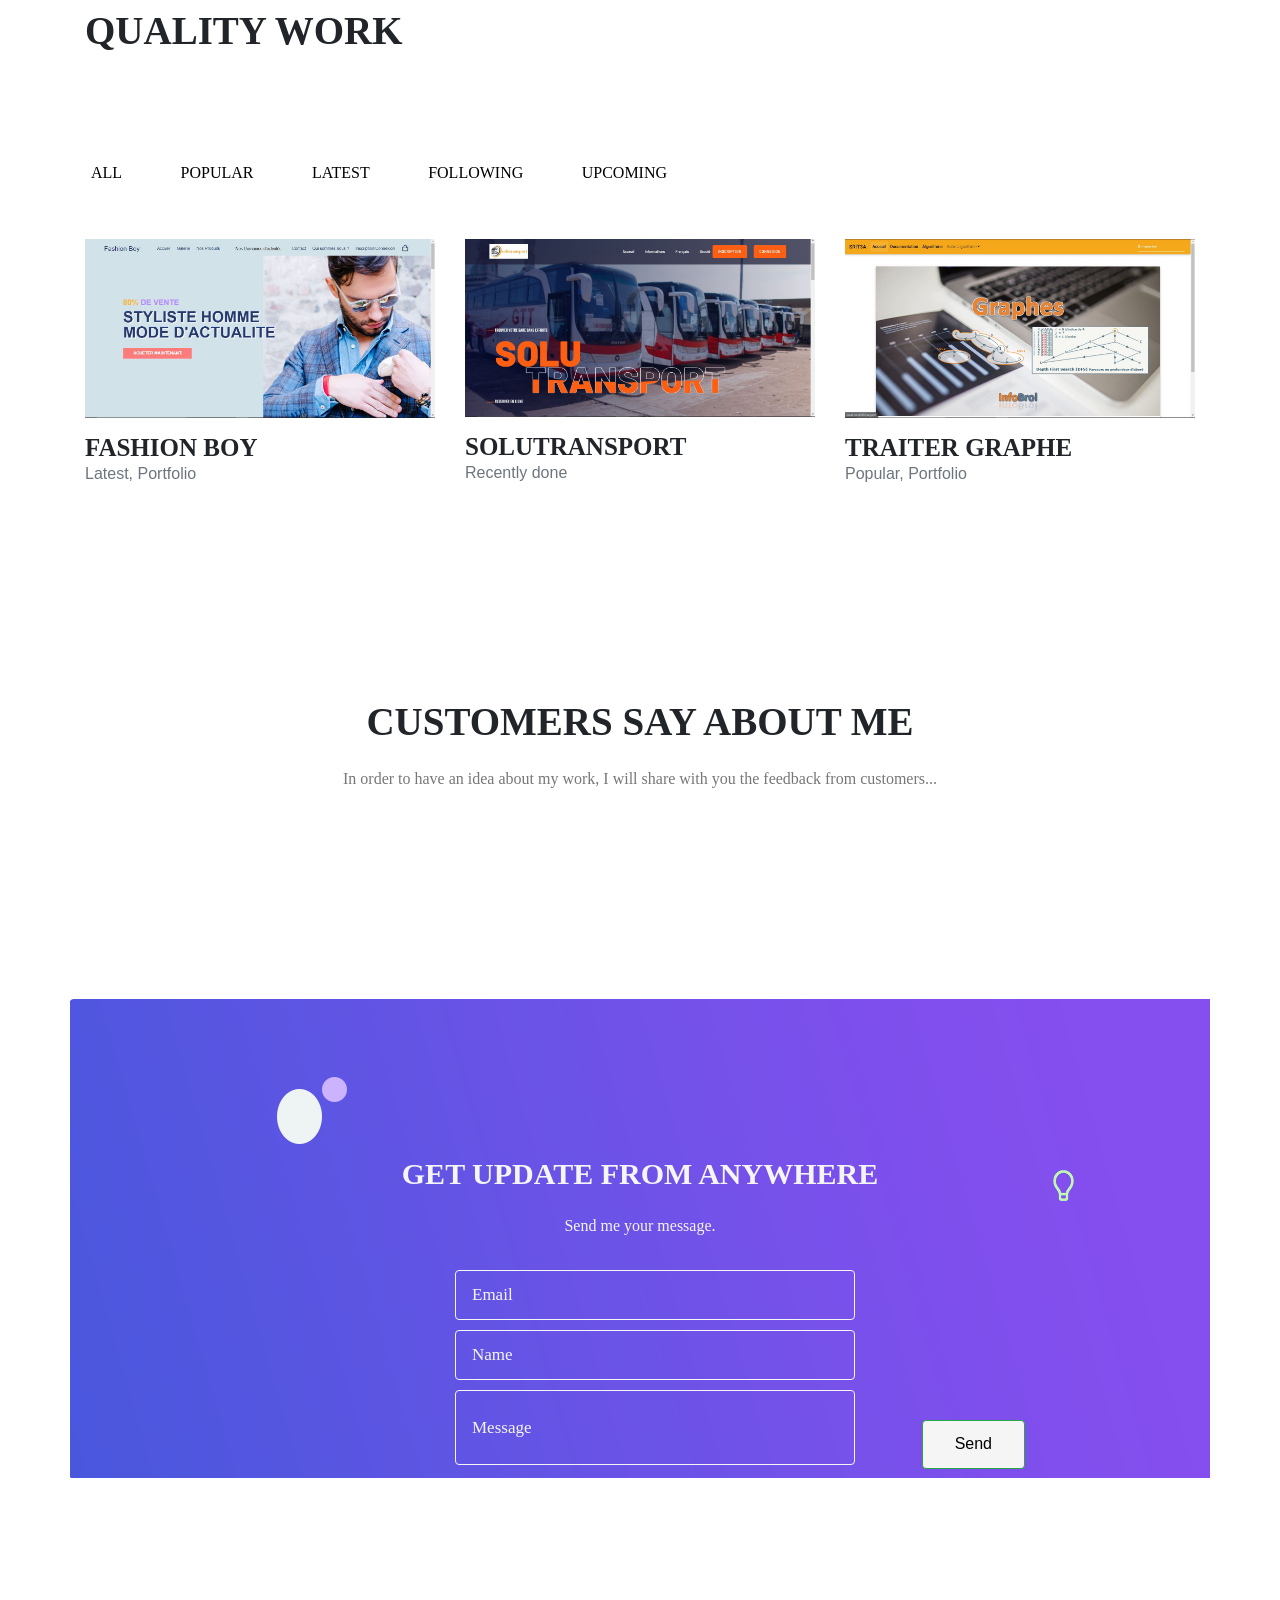
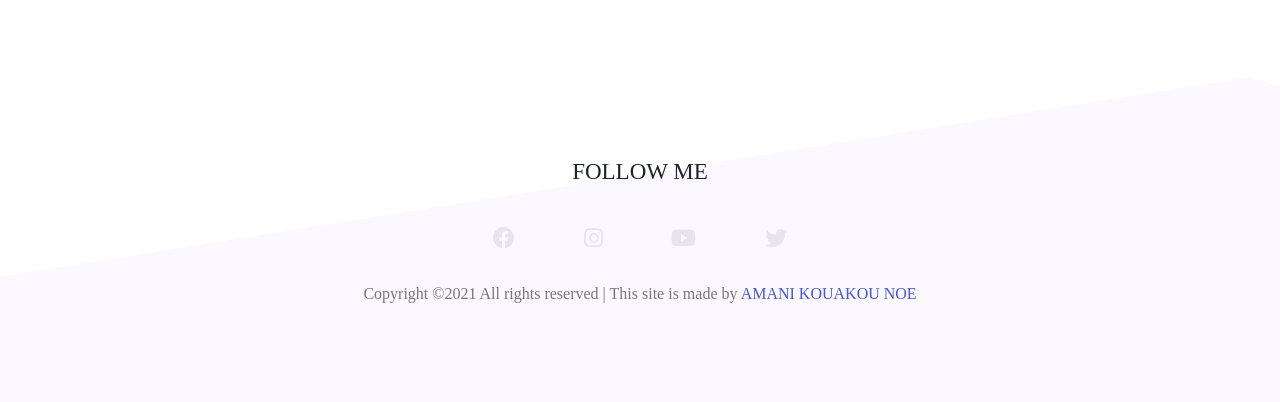
==== commit ab736cf3: "picture border 2" ====
--- a/home.html
+++ b/home.html
@@ -83,7 +83,7 @@
 
 
         <!--  ======================= Start Banner Area =======================  -->
-        <section class="site-banner" style="border:solid;margin-top:-7%">
+        <section class="site-banner" style="margin-top:-7%">
             <div class="container">
                 <div class="row">
                     <div class="col-lg-6 col-md-12 site-title">
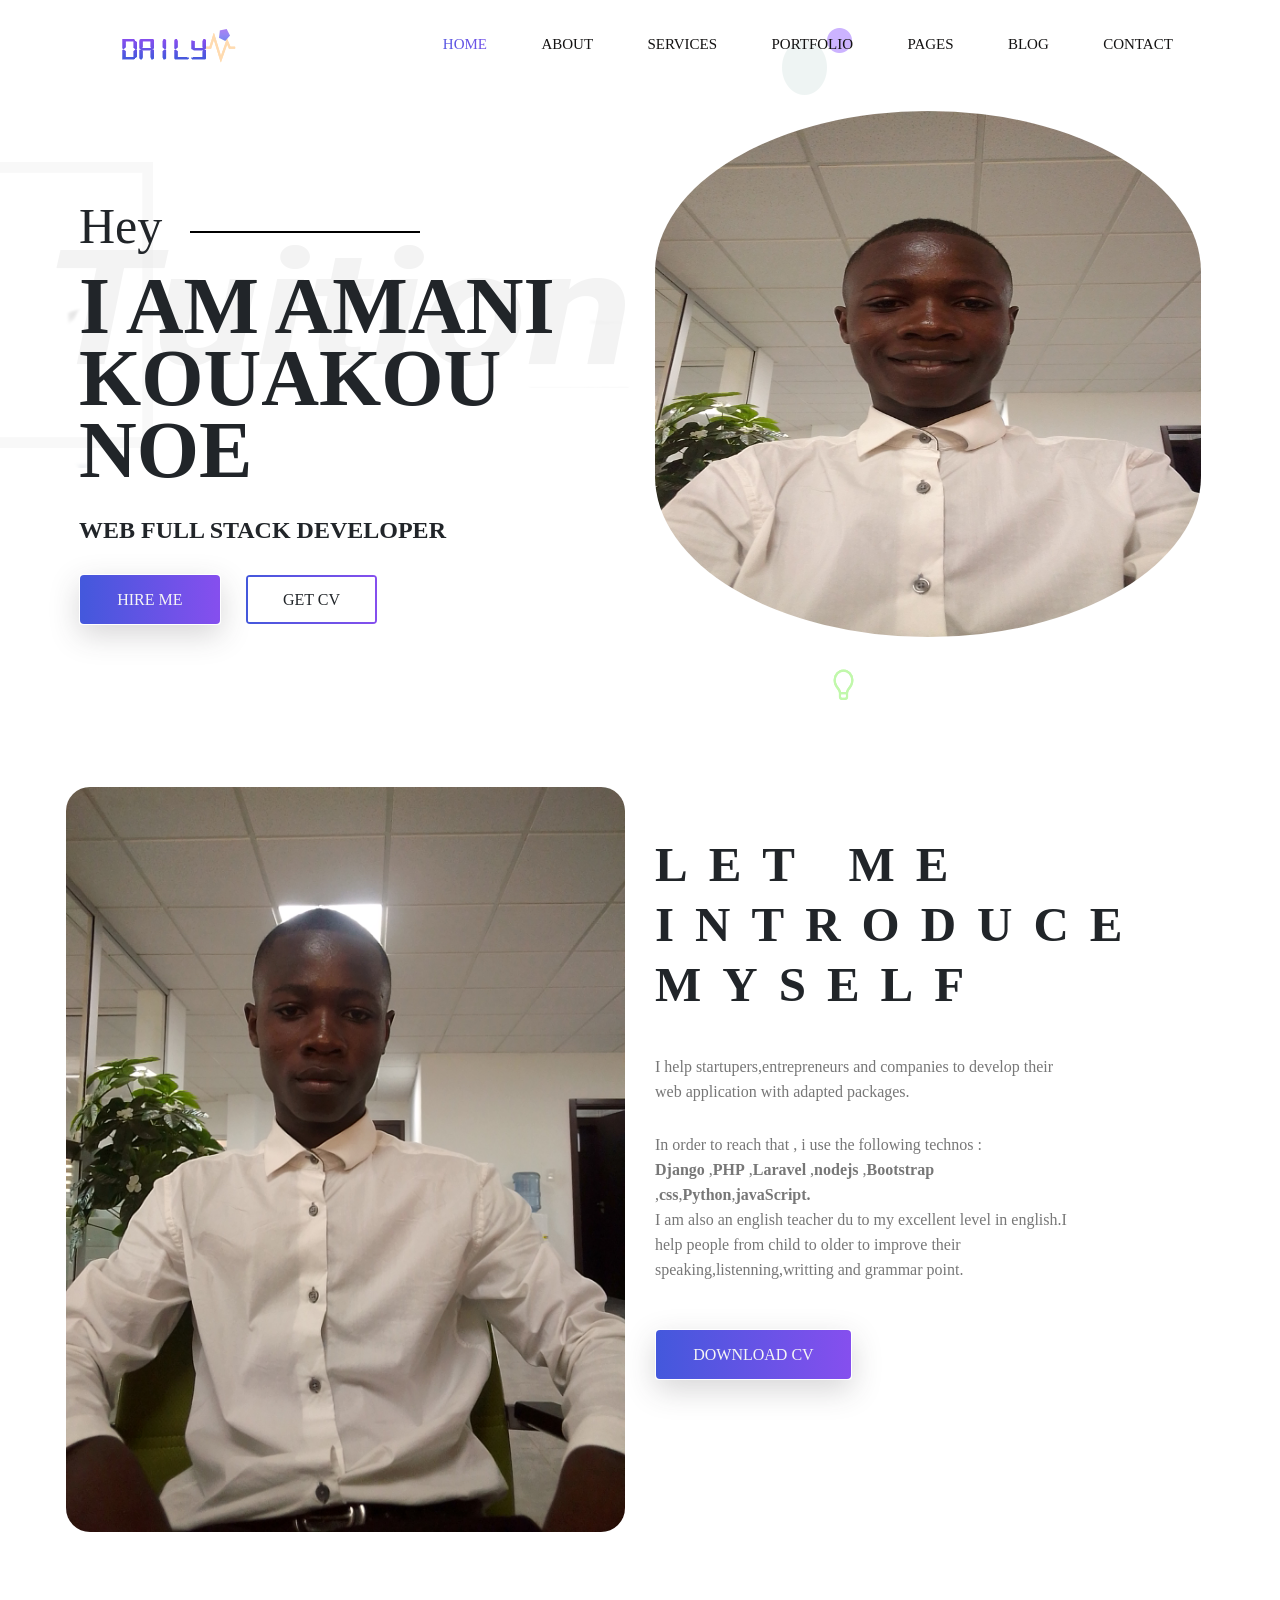
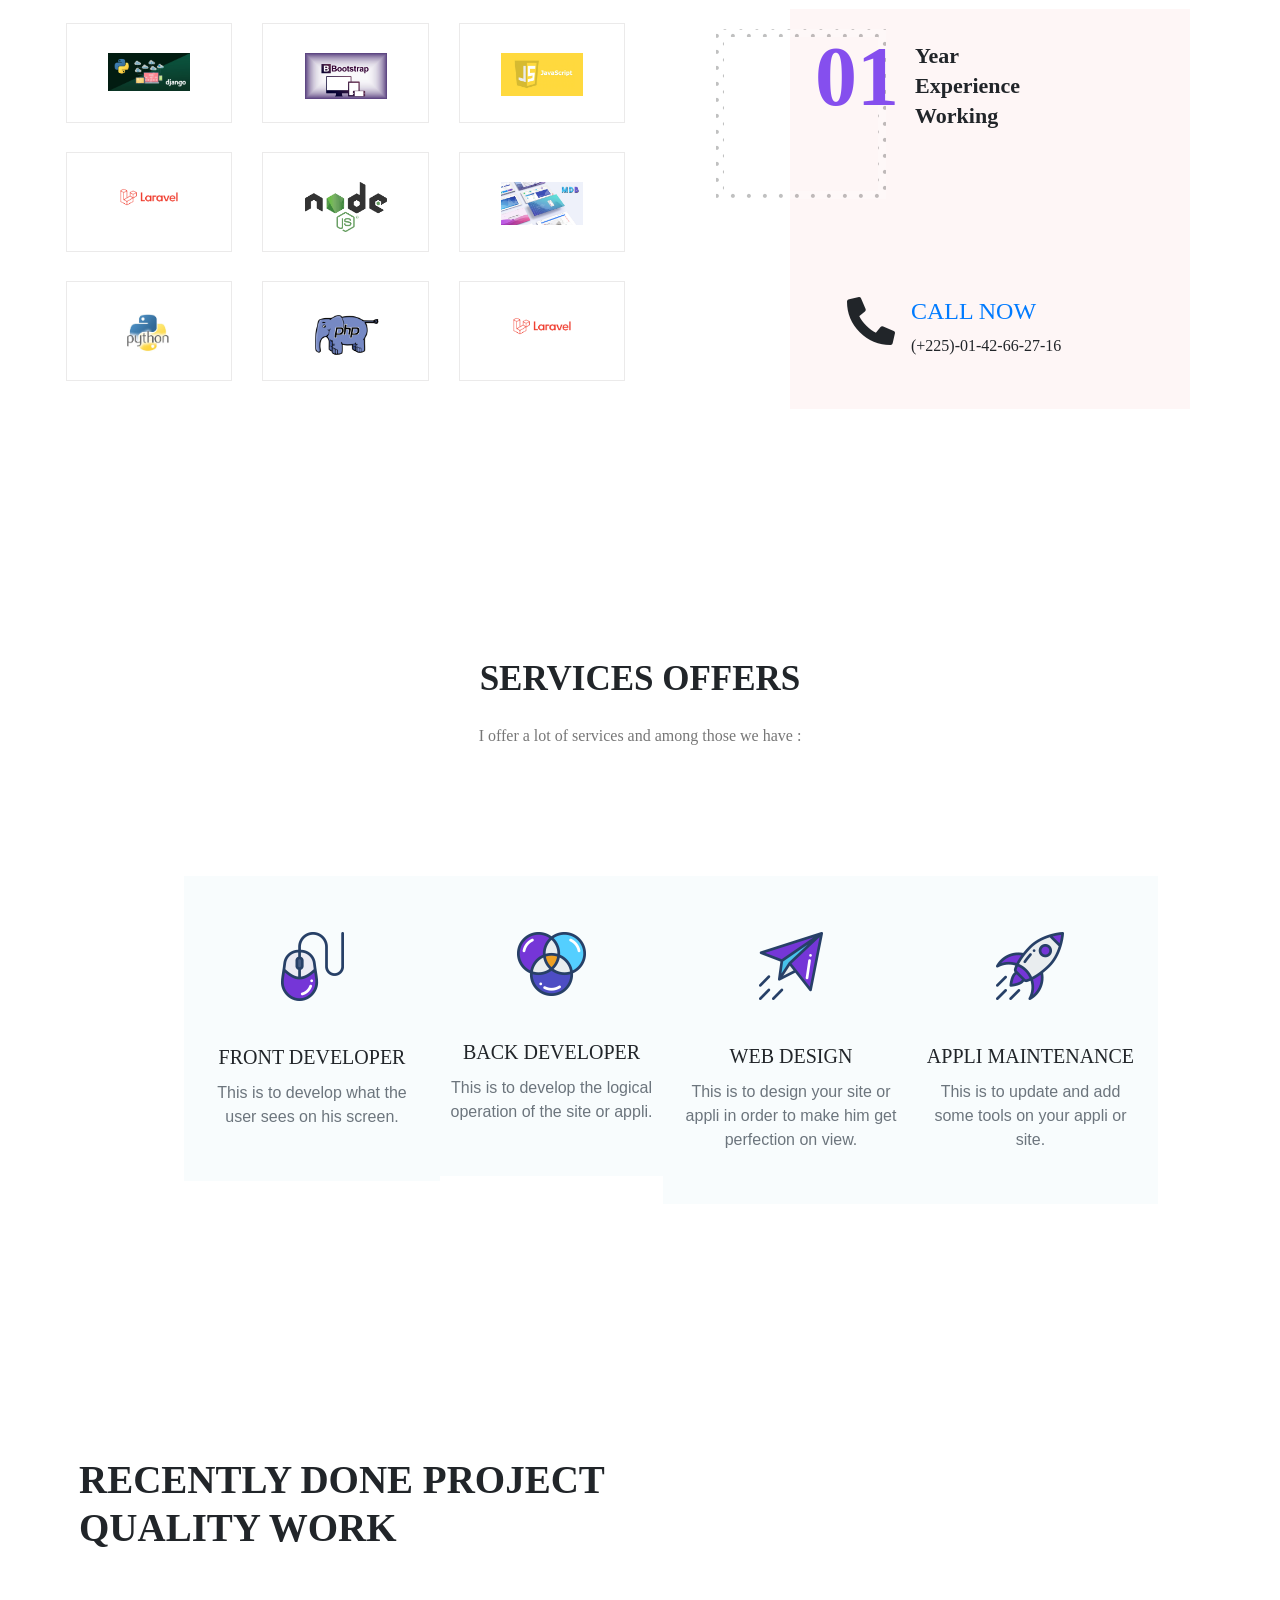
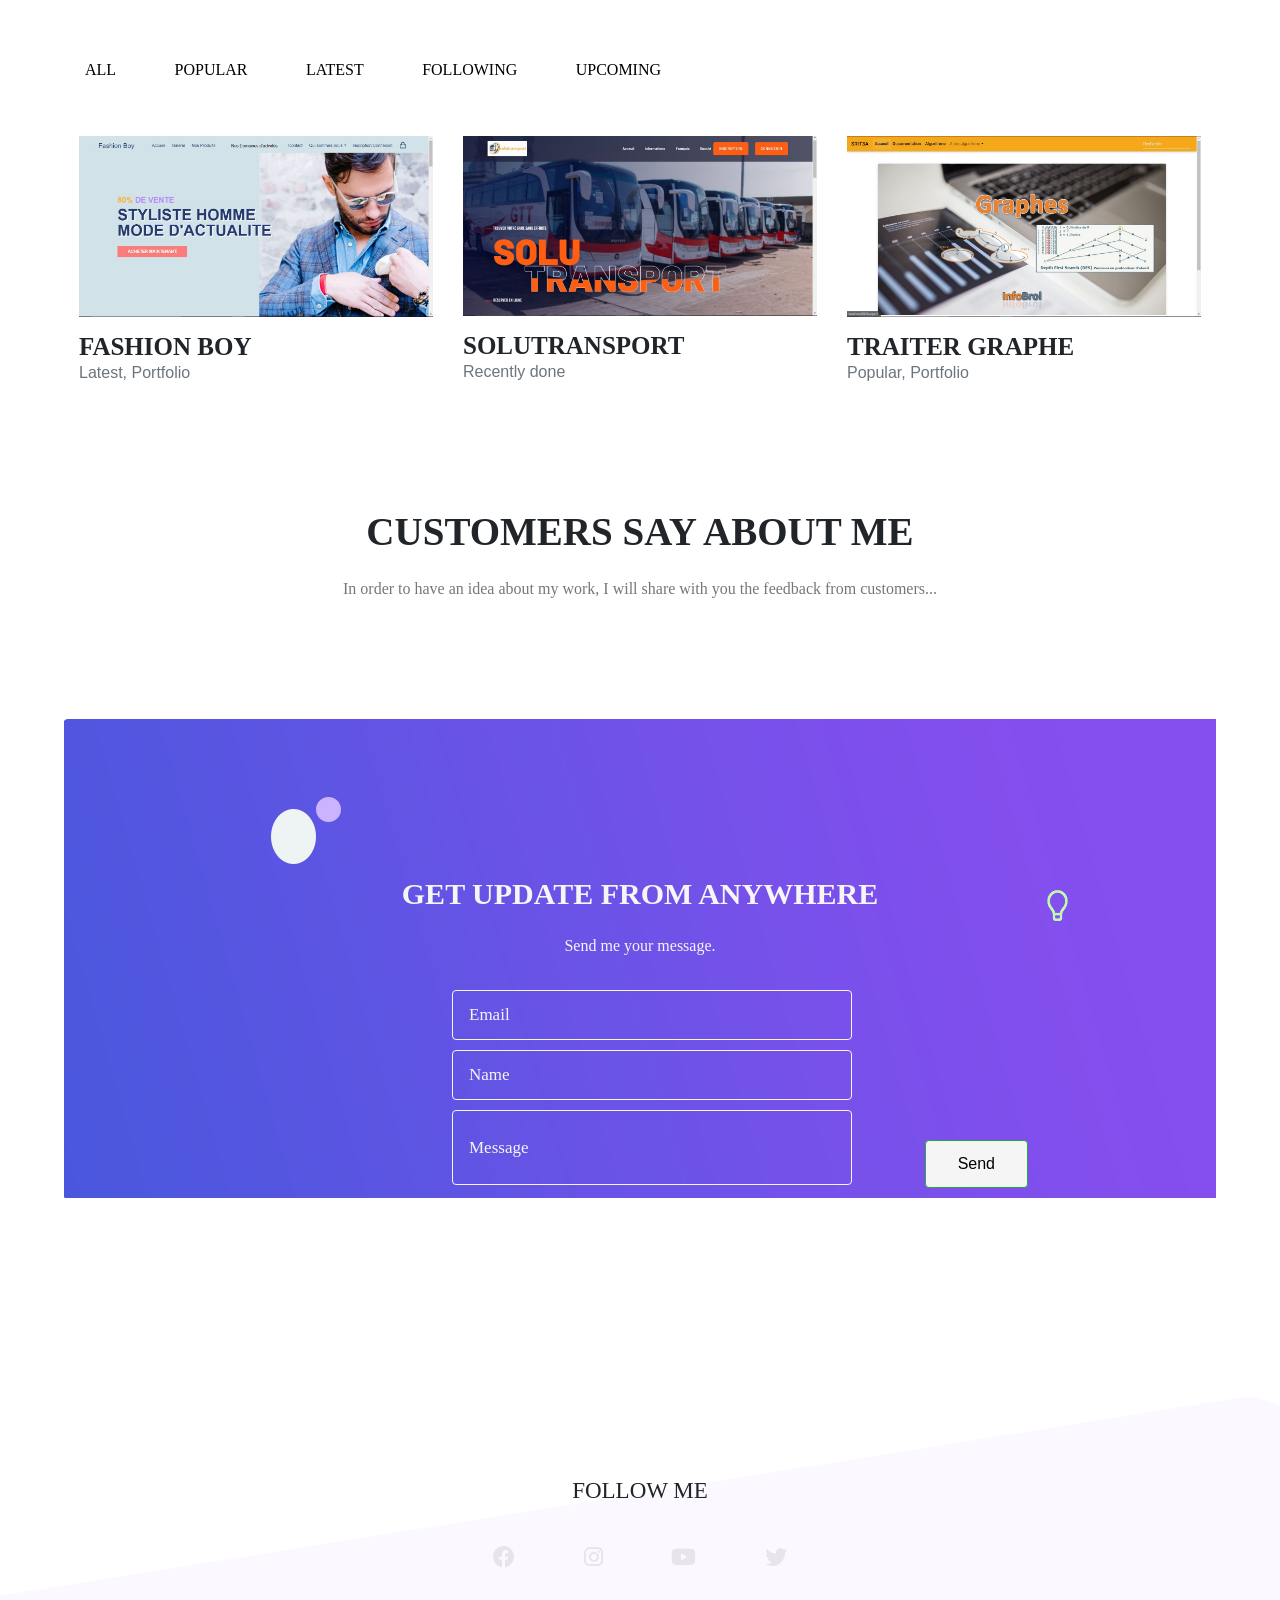
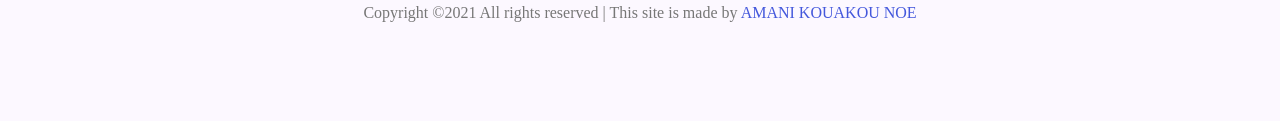
==== commit 13c4c0cb: "responsive" ====
--- a/home.html
+++ b/home.html
@@ -492,7 +492,7 @@
                     </div>
                 </div>
                 <div class="d-sm-flex justify-content-center">
-                    <form class="w-50" style="margin-left:200px">
+                    <form class="w-50">
                         <div class="row d-flex flex-row flex-wrap">
                             <div class="col input-textbox">
                                 <input type="text" id="txtemail" class="form-control" placeholder="Email">
--- a/css/responsive.css
+++ b/css/responsive.css
@@ -0,0 +1,90 @@
+
+
+
+/* if the viewport is equal to 340px or less than that */ 
+@media only screen and (max-width: 340px){
+    .header_area .main-menu .navbar,
+    .header_area .main-menu .navbar .navbar-brand,
+    .site-main .subscribe-us-area .subscribe .subscribe-title,
+    .site-main .subscribe-us-area .subscribe .subscribe-title p, h4,
+    .site-main .services-area,
+    .site-main .subscribe-us-area .subscribe
+    {
+        padding: 2%;
+        margin: 0%;
+    }
+
+    .site-main .site-banner .site-title h1{
+        font-size: 41px;
+    }
+
+    .site-main .subscribe-us-area .subscribe form .input-textbox input{
+        width: 15rem    !important;
+    }
+
+    .site-main > .services-area .services{
+        width: 13rem;
+    }
+
+}
+
+
+/* if the viewport is equal to 340px or less than that */ 
+@media only screen and (max-width: 792px){
+    .site-main .about-area .about-title h2 > span{
+        font-size: 31px;
+        letter-spacing: 10px;
+    }
+
+    .site-main .brand-area .experience-area .years-area{
+        padding-left: 1%;
+        width: 49%;
+    }
+
+    .site-main .brand-area .experience-area .bg-panel{
+        margin-left: 30%;
+        width: 80%;   
+    }
+
+    .site-main .brand-area .experience-area .call-area{
+        padding-left: 3%;
+    }
+
+    .site-main .project-area .button-group button{
+        font: normal 500 18px/40px var(--roboto);
+    }
+
+    .site-main .about-area .about-title p{
+        padding: 0%;
+    }
+
+    .site-main .subscribe-us-area .subscribe form .input-textbox input{
+        width: 20rem;
+        margin: 5%;
+    }
+}
+
+
+
+/* if the viewport is equal to 1910px or less than that */ 
+@media only screen and (max-width: 1910px){
+    .header_area .main-menu .navbar{
+        padding: 1rem;
+    }
+
+    .container{
+        max-width: 90%;
+    }
+
+    .site-main .brand-area,
+    .site-main .services-area .services-title,
+    .site-main .about-area{
+        padding: 3% 4%;
+    }
+
+    .subscribe-us-area form{
+        margin-left:200px;
+    }
+
+
+}
